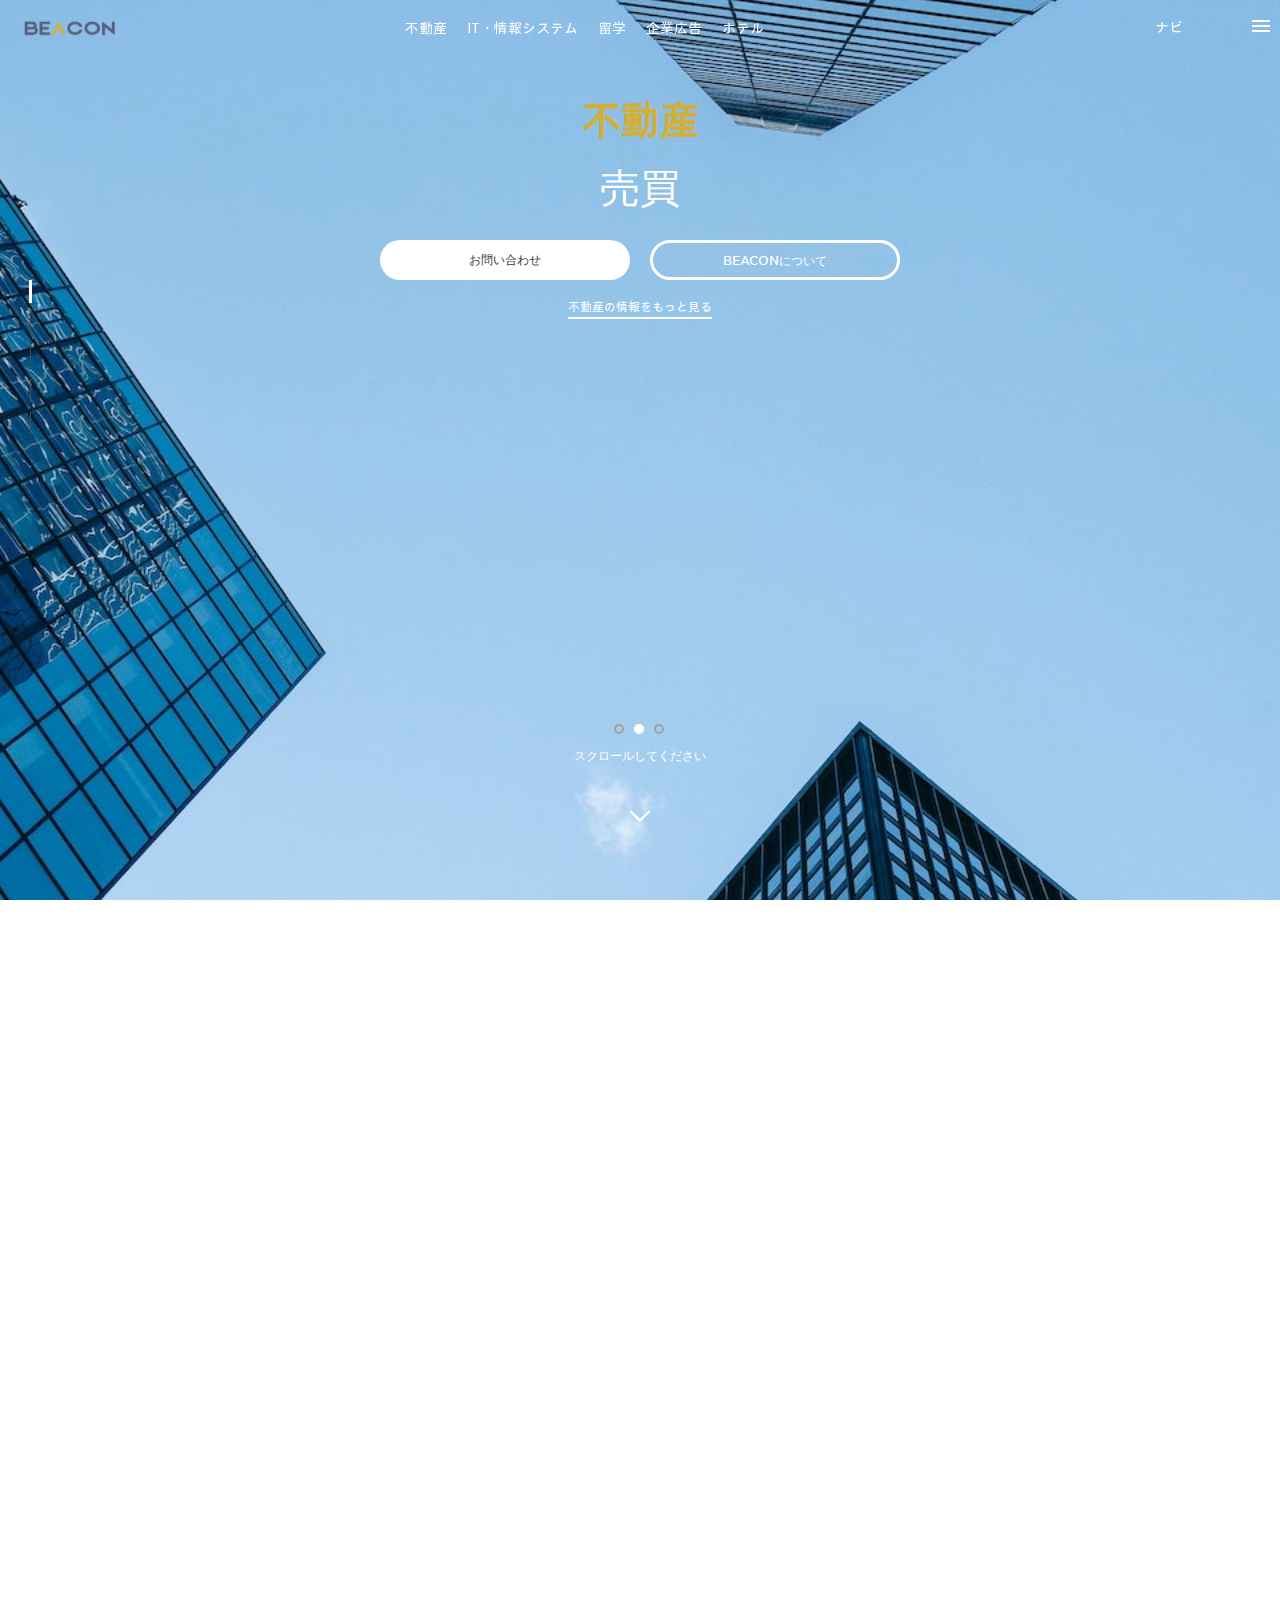
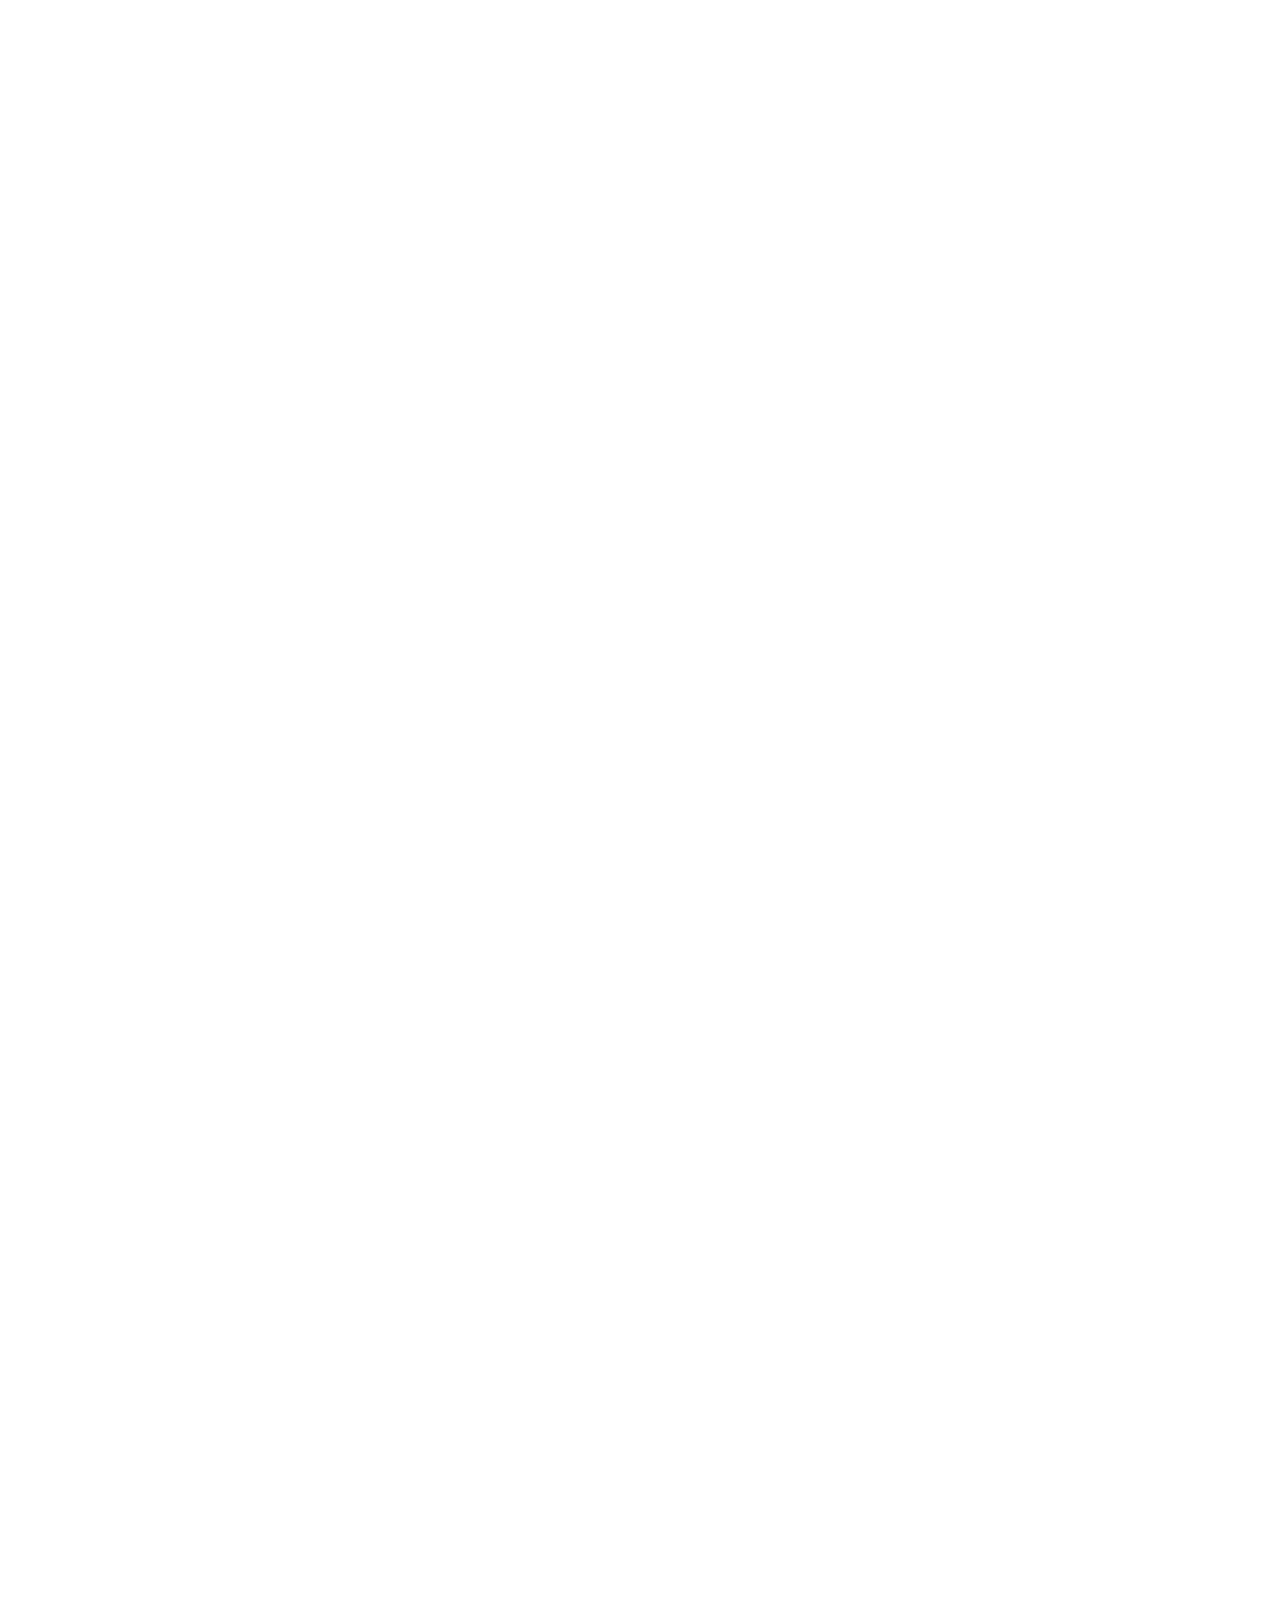
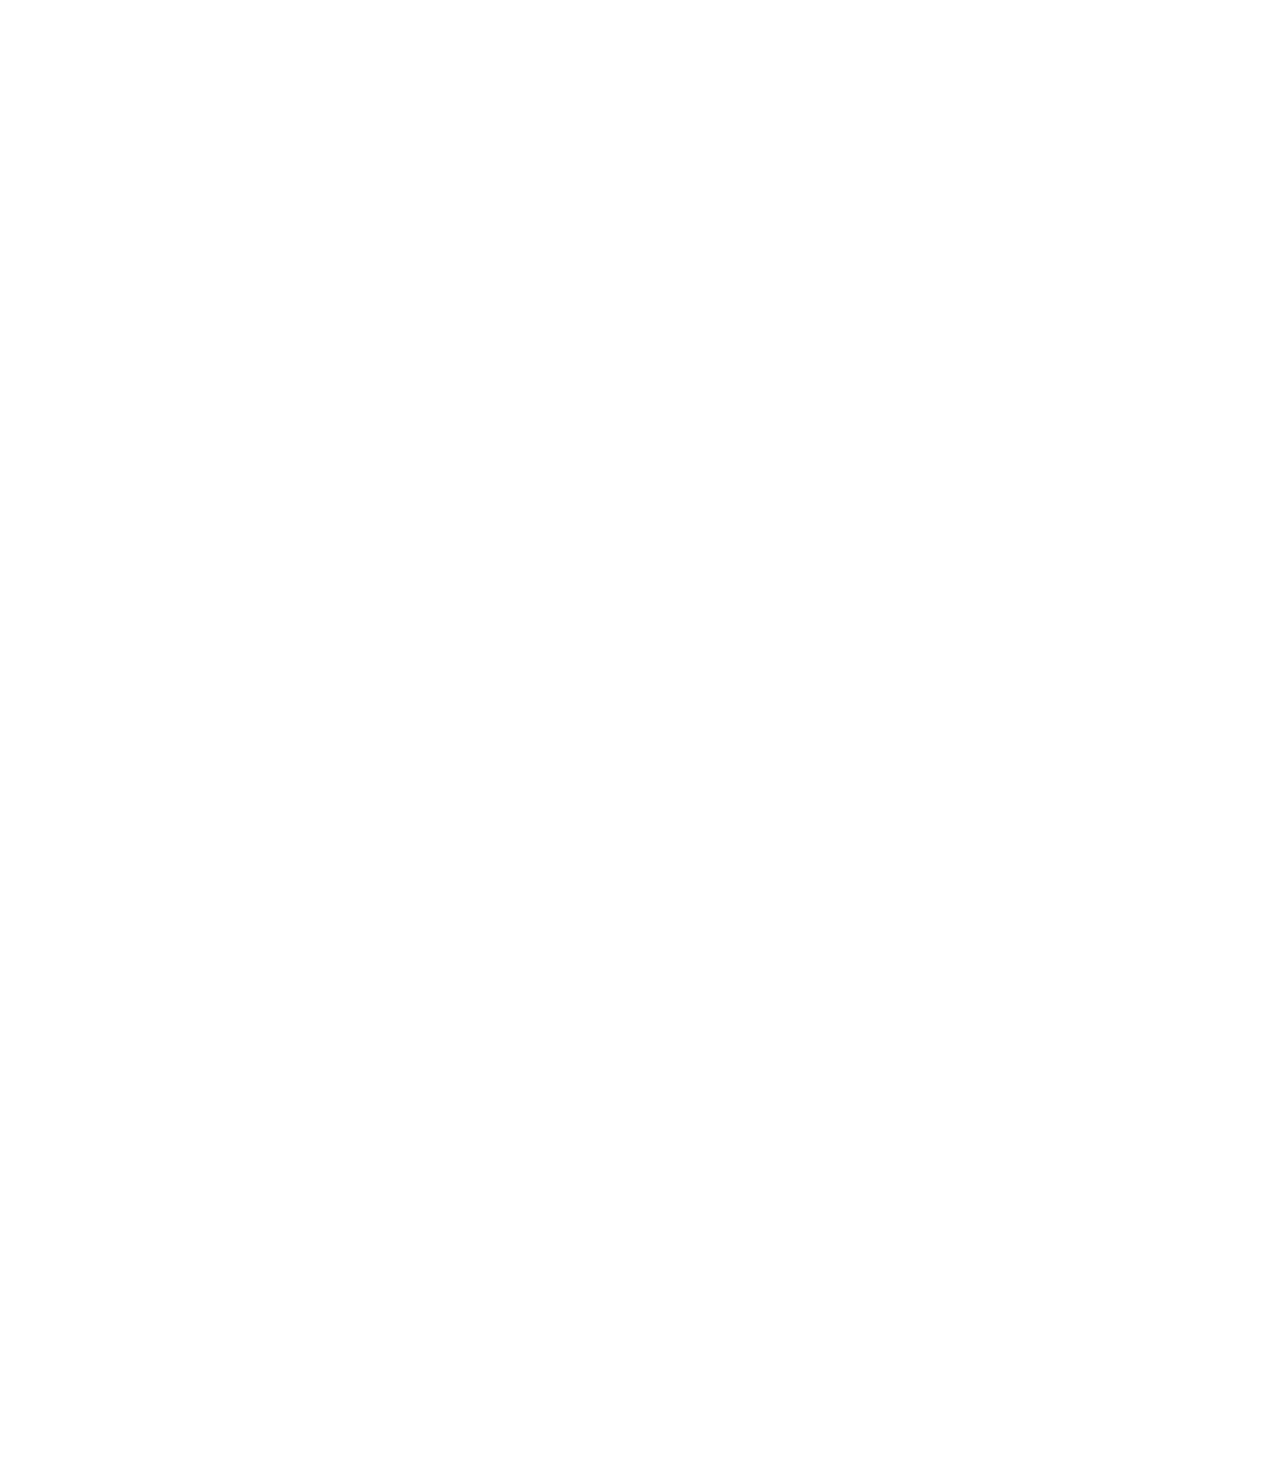
==== index.html @ c761a14b "1" ====
<!DOCTYPE html>
<html lang="en">

<head>
    <meta charset="UTF-8">
    <meta name="viewport"
        content="width=device-width, initial-scale=1.0, maximum-scale=1.0, minimum-scale=1.0, user-scalable=no">
    <title>BEACON株式会社</title>
    <link rel="stylesheet" href="./css/base.css">
    <link rel="stylesheet" href="./src/css/fullpage.min.css">
    <link rel="stylesheet" href="./css/common.css">
    <link rel="stylesheet" href="./css/index.css">
    <link rel="stylesheet" href="./css/transform.css">
    <link rel="stylesheet" href="./css/adjust.css">
    <link rel="icon" href="favicon.ico" />
    <script src="./src/js/jquery-3.6.0.min.js"></script>
    <script src="./src/js/easings.min.js"></script>
    <script src="./src/js/scrolloverflow.min.js"></script>
    <script src="./src/js/fullpage.min.js"></script>
    <script src="./js/index.js"></script>
</head>

<body onload='startup();'>
    <!-- ナビ栏 -->
    <div class="header">
        <div class="headertop">
            <!-- logo -->
            <div class="logo">
                <img src="./images/img/BEACON-3.png">
            </div>

            <!-- ナビ -->
            <div class="headstock">
                <ul>
                    <li><a href="#res">不動産</a></li>
                    <li><a href="#it">IT・情報システム</a></li>
                    <li><a href="#study">留学</a></li>
                    <li><a href="#ad">企業広告</a></li>
                    <li><a href="#hotel">ホテル</a></li>
                </ul>
            </div>
        </div>
        <!-- 右边菜单栏 -->
        <div class="store">
            <div>
                <!-- <a href="#">ナビ</a> -->
                <a href="#">ナビ</a>
            </div>
            <div class="line">
                <div class="top-line"></div>
                <div class="mid-line"></div>
                <div class="und-line"></div>
            </div>
        </div>
        <div class="Return-top"><img src="./images/arrow.svg"></div>
    </div>
    <!-- 分屏 -->
    <div id="fullpage">
        <!-- 第一个屏幕 -->
        <div class="section section-one">
            <div class="res_title">
                <h1>不動産</h1>
            </div>
            <div class="BEACON-one BEACON">
                <h1>
                    <ul>
                        <li class="disappear">賃貸</li>
                        <li>売買</li>
                        <li class="disappear">管理</li>
                    </ul>
                </h1>
                <div>
                    <a href="./html/addr.html">お問い合わせ</a>
                    <a href="./html/us.html">BEACONについて</a>
                </div>
                <a class="resmoreInfo" href="./html/res.html">不動産の情報をもっと見る</a>
            </div>
            <ul class="crosswise">
                <li class="lirun"></li>
            </ul>
            <ul class="right-border">
                <!-- <li><a href="#"></a></li> -->
                <li><a href="#res">不動産</a></li>
                <li><a href="#it">IT・情報システム</a></li>
                <li><a href="#study">留学</a></li>
                <li><a href="#ad">企業広告</a></li>
                <li><a href="#hotel">ホテル</a></li>
            </ul>
            <div class="overspread"></div>
            <ul class="page-break">
                <li><span></span></li>
                <li><span class="present"></span></li>
                <li><span></span></li>
            </ul>
            <div class="tuihuo">
                スクロールしてください
            </div>
        </div>

        <!-- 第二个屏幕 -->
        <div class="section section-two">
            <div class="BEACON-two BEACON">
                <h1>IT・情報システム</h1>
                <div>
                    <a href="./html/it.html#app">アプリ開発</a>
                    <a href="./html/it.html#mini">ミニアプリ 開発</a>
                    <a href="./html/it.html#web">Web開発</a>
                </div>
            </div>
            <!-- <video data-autoplay muted>
                <source data-src="./images/experience-hero-desktop.mp4" type="video/mp4">
            </video> -->
        </div>
        <!-- 第三个屏幕 -->
        <div class="section section-three">
            <div class="BEACON-three BEACON">
                <h1>留学</h1>
                <h4>進学 就職</h4>
                <div>
                    <a href="./html/study.html">もっとみる</a>
                </div>
            </div>
        </div>
        <!-- 第四个屏幕 -->
        <div class="section section-four">
            <div class="BEACON-four BEACON">
                <h1>企業広告</h1>
                <div>
                    <a href="./html/ad.html">お問い合わせ</a>
                </div>
            </div>
            <!-- <video data-autoplay muted>
                <source data-src="./images/accessories-hero-desktop.mp4" type="video/mp4">
            </video> -->
        </div>
        <!-- 第五个屏幕 -->
        <div class="section section-fifth">
            <div class="BEACON-fifth BEACON">
                <h1>ホテル</h1>
                <div>
                    <a href="./html/hotel.html">お問い合わせ</a>
                </div>
            </div>
        </div>
        <div class="fp-auto-height section section-sixth">
            <!-- <div class="brief">
                <ul class="link">
                    <li>BEACON株式会社 © 2021</li>
                    <li>鲁ICP备2021018030号-1</li>
                    <li><a href="./html/addr.html">BEACONについて</a></li>
                    <li><a href="./html/join.html">採用情報</a></li>
                </ul>
            </div> -->
            <div class="permit">

                <p class="permit-one">
                    <h class="h-left permit-title">BEACON株式会社&nbsp;&nbsp;&nbsp;&nbsp;&nbsp;&nbsp;&nbsp;&nbsp;&nbsp;</h> 
                    <h class="h-right right-addr"><a href="./html/addr.html">BEACONについて</a></h>
                    <h class="h-right right-join"> <a href="./html/join.html">採用情報</a></h>
                    <h class="h-right right-record">© 2021 鲁ICP备2021018030号-1</a></h>
                </p>

                <p>
                    <h class="h-left permit-title">宅地建物取引業者免許証</h> 
                    <h class="h-right">東京都知事（１）第１０４１７２号</h>
                </p>

                <p>
                    <h class="h-left permit-title">住宅宿泊管理業者&nbsp;&nbsp;&nbsp;&nbsp;&nbsp;&nbsp;&nbsp;&nbsp;&nbsp;</h> 
                    <h class="h-right">国土交通大臣（０１）第F０２４４０号</h>
                </p>

                <p>
                    <h class="h-left permit-title">古物商許可証&nbsp;&nbsp;&nbsp;&nbsp;&nbsp;&nbsp;&nbsp;&nbsp;&nbsp;&nbsp;&nbsp;&nbsp;&nbsp;&nbsp;&nbsp;</h> 
                    <h class="h-right">第３０１０３２１２１４２８号</h>
                </p>
            </div>
        </div>
    </div>
    <!-- 左侧菜单栏 -->
    <ul id="myMenu">
        <li data-menuanchor="res" class="active"><a href="#res">
                <span>不動産</span>
            </a></li>
        <li data-menuanchor="it"><a href="#it">
                <span>IT・情報システム</span>
            </a></li>
        <li data-menuanchor="study"><a href="#study">
                <span>留学</span>
            </a></li>
        <li data-menuanchor="ad"><a href="#ad">
                <span>企業広告</span>
            </a></li>
        <li data-menuanchor="hotel"><a href="#hotel">
                <span>ホテル</span>
            </a></li>
    </ul>
    <script src="./js/listener.js"></script>
</body>

</html>
---- css/base.css ----
article,aside,details,figcaption,figure,footer,header,hgroup,main,nav,section,summary{display:block}audio,canvas,video{display:inline-block;*display:inline;*zoom:1}audio:not([controls]){display:none;height:0}[hidden]{display:none}html{font-size:100%;-ms-text-size-adjust:100%;-webkit-text-size-adjust:100%}html,button,input,select,textarea{font-family:sans-serif}body{margin:0}a:focus{outline:thin dotted}a:active,a:hover{outline:0}h1{font-size:2em;margin:.67em 0}h2{font-size:1.5em;margin:.83em 0}h3{font-size:1.17em;margin:1em 0}h4{font-size:1em;margin:1.33em 0}h5{font-size:.83em;margin:1.67em 0}h6{font-size:.67em;margin:2.33em 0}abbr[title]{border-bottom:1px dotted}b,strong{font-weight:700}blockquote{margin:1em 40px}dfn{font-style:italic}hr{-moz-box-sizing:content-box;box-sizing:content-box;height:0}mark{background:#ff0;color:#000}p,pre{margin:1em 0}code,kbd,pre,samp{font-family:monospace,serif;_font-family:'courier new',monospace;font-size:1em}pre{white-space:pre;white-space:pre-wrap;word-wrap:break-word}q{quotes:none}q:before,q:after{content:'';content:none}small{font-size:80%}sub,sup{font-size:75%;line-height:0;position:relative;vertical-align:baseline}sup{top:-.5em}sub{bottom:-.25em}dl,menu,ol,ul{margin:1em 0}dd{margin:0 0 0 40px}menu,ol,ul{padding:0 0 0 40px}nav ul,nav ol{list-style:none;list-style-image:none}img{border:0;-ms-interpolation-mode:bicubic}svg:not(:root){overflow:hidden}figure{margin:0}form{margin:0}fieldset{border:1px solid silver;margin:0 2px;padding:.35em .625em .75em}legend{border:0;padding:0;white-space:normal;*margin-left:-7px}button,input,select,textarea{font-size:100%;margin:0;vertical-align:baseline;*vertical-align:middle}button,input{line-height:normal}button,select{text-transform:none}button,html input[type=button],input[type=reset],input[type=submit]{-webkit-appearance:button;cursor:pointer;*overflow:visible}button[disabled],html input[disabled]{cursor:default}input[type=checkbox],input[type=radio]{box-sizing:border-box;padding:0;*height:13px;*width:13px}input[type=search]{-webkit-appearance:textfield;-moz-box-sizing:content-box;-webkit-box-sizing:content-box;box-sizing:content-box}input[type=search]::-webkit-search-cancel-button,input[type=search]::-webkit-search-decoration{-webkit-appearance:none}button::-moz-focus-inner,input::-moz-focus-inner{border:0;padding:0}textarea{overflow:auto;vertical-align:top}table{border-collapse:collapse;border-spacing:0}html{overflow:hidden}a{text-decoration:none}img{display:block}ul,li{list-style:none;margin:0;padding:0}
---- css/common.css ----
/* 引入字体文件 */
@font-face {
    font-family: tesila;
    src: url(../Fonts/下载.woff);
}
@font-face {
    font-family: tesila1;
    src: url(../Fonts/tesila1.woff);
}
@font-face {
    font-family: tesila2;
    src: url(../Fonts/tesila2.woff);
}
@font-face {
    font-family: tesila3;
    src: url(../Fonts/tesila3.woff);
}
@font-face {
    font-family: 'iconfont';
    src: url('../font_bw68jr5sugh/iconfont.eot');
    src: url('../font_bw68jr5sugh/iconfont.eot?#iefix') format('embedded-opentype'),
        url('../font_bw68jr5sugh/iconfont.woff2') format('woff2'),
        url('../font_bw68jr5sugh/iconfont.woff') format('woff'),
        url('../font_bw68jr5sugh/iconfont.ttf') format('truetype'),
        url('../font_bw68jr5sugh/iconfont.svg#iconfont') format('svg');
}

@font-face {
    font-family: 'webfont';
    font-display: swap;
    src: url('../Fonts/webfont/webfont.eot'); /* IE9 */
    src: url('../Fonts/webfont/webfont.eot?#iefix') format('embedded-opentype'), /* IE6-IE8 */
    url('../Fonts/webfont/webfont.woff2') format('woff2'),
    url('../Fonts/webfont/webfont.woff') format('woff'), /* chrome、firefox */
    url('../Fonts/webfont/webfont.ttf') format('truetype'), /* chrome、firefox、opera、Safari, Android, iOS 4.2+*/
    url('../Fonts/webfont/webfont.svg#webfont') format('svg'); /* iOS 4.1- */
}

.web-font {
    font-family: "webfont" !important;
    -webkit-font-smoothing: antialiased;
    -moz-osx-font-smoothing: grayscale;
}

.icon {
    width: 1em; height: 1em;
    vertical-align: -0.15em;
    fill: currentColor;
    overflow: hidden;
 }
 
/*头部*/
.header {
    display: flex;
    /* min-width: 1000px; */
    width: 100%;
    position: absolute;
    top: 0;
    left: 0;
    z-index: 996;
}
.headertop {
    width: 80%;
    display: flex;
    justify-content: flex-start;
    flex-direction: column;
}
.logo {
    position: absolute;
    float: left;
    padding-top: 16px;
    width: 100px;
    height: 52px;
    box-sizing: border-box;
    display:flex;
}
.logo img {
    width: 100%;
    height: 24px;
}
.logo a {
    position: absolute;
    width: 100%;
    height: 24px;
}

/* ナビ 返回 */
.backhome {
    display: flex;
    opacity: 1;
    float: right;
    position: absolute;
    top: 4px;
    right: 0;
    width: 220px;
    height: 52px;
    text-align:center;
    align-items: center;
    justify-content: center;
}
.backhome>div {
    float: left;
    font-size: 14px;
}
.backright {
    display:none;
    position: absolute;
    top: 50%;
    transform: translateY(-50%);
    right: 20%;
    z-index: 999;
    margin-left: 10px;
}
.backhome a {
    color: #fff;
    margin: 0 5px;
    display: flex;
    flex-direction: row;
    justify-content: flex-end;
}
.backhome img {
    width: 100%;
    height: 100%;
}

/*最底部，备案等文字*/
.fp-auto-height a {
    color: #393C41;
}

.fp-auto-height div {
    position: relative;
    width: 100%;
    height: 70px;
}

.fp-auto-height .brief{
    height: 50px;
}

.fp-auto-height .permit{
    top: 10px;
    height: 150px;
    font-size: 12px;
    color: #393C41;
    text-align: left;
    /* display: flex;
    flex-direction: column; */
    align-items: flex-start;
    left: 25%;
    width: 75%;
}

.permit-title{
    color: #222222;
    font-size: 15px;
    height: 25px;
    width: 100%;
}

.fp-auto-height .permit p{
    height:18px; 
    width: 100%;
    /* display: flex;
    flex-direction: row; */
}

.h-left{
    margin-left: 0px;
}

.h-right{
    margin-left: 50px;
}

.fp-auto-height .link {
    position: absolute;
    left: 50%;
    top: 50%;
    /* transform: translate(-50%, -50%); */
}
.fp-auto-height .link li {
    float: left;
    font-size: 12px;
    color: #393C41;
    padding: 0 10px;
}

.fp-auto-height .link li a {
    color: #393C41;
}

.fp-controlArrow.fp-prev {
    border-width: 23px 23px 19px 0;
}

.fp-controlArrow.fp-next {
    border-width: 23px 0 23px 19px;
}
---- css/index.css ----
/* 禁止复制，a标签就不会选中出现蓝色背景 */
html {
    -webkit-user-select: none;
    -moz-user-select: none;
    font-family: "webfont" !important;
    -webkit-font-smoothing: antialiased;
    -moz-osx-font-smoothing: grayscale;
}

a {
    outline: none;
}

/* 左侧进度条 */
#myMenu {
    position: absolute;
    top: 30%;
    left: 30px;
    z-index: 999;
}

#myMenu li a {
    display: block;
    width: 1px;
    height: 23px;
    background-color: #474A4F;
    line-height: 23px;
    margin: 10px 0;
}

#myMenu .active a {
    width: 3px;
    background-color: #fff;
    transform: translateX(-1px);
}

#myMenu .active a span {
    animation: rise 3s ease-in-out;
}

#myMenu li a span {
    display: block;
    opacity: 0;
    position: absolute;
    left: 10px;
    width: 110px;
    font-size: 12px;
    color: #fff;
    font-family: tesila1;
}

a {
    outline: none;
}

/* 视频宽高 */
video {
    width: 100%;
    height: 100%;
    object-fit: cover;
}

.headstock {
    display: flex;
    flex: 1;
    opacity: 1;
    overflow: hidden;
    height: 52px;
    transform: translateY(0);
    transition: .5s ease-in-out;
    justify-content: center;
}

.headstock ul {
    display: flex;
    width: 610px;
    height: 52px;
    justify-content: center;
    align-items: center;
}

.headstock li {
    margin: 0 10px;
    text-align: center;
}

.headstock li a {
    font-size: 14px;
    color: #ffffff;
}

.store {
    display: flex;
    opacity: 1;
    transform: translateY(0);
    float: right;
    position: relative;
    width: 170px;
    height: 52px;
    text-align: center;
    align-items: center;
    transition: .5s ease-in-out;
}

.store>div {
    float: left;
    font-size: 14px;
}

.store a {
    color: #fff;
    margin: 0 5px;
}

.headstock-appear {
    opacity: 0;
    transform: translateY(-65%);
}

.Return-top {
    opacity: 0;
    position: absolute;
    top: 22%;
    right: 0;
    width: 20px;
    height: 24px;
    transform: rotate(180deg);
    filter: invert(100%);
    transition: .5s;
}

.Return-top img {
    width: 100%;
    height: 100%;
}

.Return-top-appear {
    opacity: 1;
    right: 4%;
}

/* 单元格 */
.line {
    position: absolute;
    top: 50%;
    transform: translateY(-50%);
    right: 20%;
    z-index: 999;
    margin-left: 10px;
}

.line div {
    width: 18px;
    height: 2px;
    background-color: #fff;
}

.line .mid-line {
    margin: 3px 0;
}

.line.active div {
    transition: 0.3s ease-in-out 0.2s;
}

/* 第一条线旋转45度 */
.line.active .top-line {
    background-color: #393C41;
    transform: rotate(45deg) translate(2px, 5px);
}

/* 第三条线旋转-45度 */
.line.active .und-line {
    background-color: #393C41;
    transform: rotate(-45deg) translate(2px, -5px);
}

/* 中间线向右移动并变为透明 */
.line.active .mid-line {
    opacity: 0;
    transform: translateX(10px);
    transition: 0.3s ease-in-out;
}

/* 点击返回 */
/* 第一条线旋转45度 */
.line.back .top-line {
    background-color: #fff;
    transform: rotate(0) translate(0, 0);
}

/* 第三条线旋转-45度 */
.line.back .und-line {
    background-color: #fff;
    transform: rotate(0) translate(0, 0);
}

/* 中间线向右移动并变为透明 */
.line.back .mid-line {
    opacity: 1;
    transform: translateX(0);
    transition: 0.3s ease-in-out;
}

/* 第一屏 */
.section-one .crosswise {
    width: 100%;
    height: 100%;
    overflow: hidden;
}

/* 第一屏为横向滑动，li设置为当前屏幕长度的2倍，ul将超出的部分隐藏 */
.lirun {
    position: absolute;
    top: 18%;
    left: 0;
    width: 100%;
    height: 50%;
    background: url(../images/img/main1.jpg) no-repeat center center;
    background-size: cover;
}

.fate {
    width: 200%;
    height: 150%;
    top: -35%;
    left: -50%;
    transition: 1s ease-in-out;
}

.fate1 {
    width: 200%;
    height: 150%;
    top: -35%;
    left: -50%;
}

/* 右侧ナビ栏 */
.right-border {
    position: absolute;
    z-index: 998;
    top: 0;
    right: 0;
    width: 23%;
    height: 100%;
    padding: 50px 20px 20px;
    background-color: #fff;
    box-sizing: border-box;
    transform: translateX(100%);
}

.right-border li {
    padding: 18px 10px;
    border-bottom: 1px solid #D0D1D2;
    transform: translateX(200px);
    opacity: 0;
}

.right-border li a {
    font-size: 14px;
    font-family: tesila1;
    color: #000;
}

.right-border.open {
    transform: translateX(0);
    transition: 0.3s ease-in-out 0.3s;
}

.right-border.close {
    transform: translateX(100%);
    transition: 0.3s ease-in-out 0.3s;
}

/* 遮盖层 */
.overspread {
    position: absolute;
    top: 0;
    left: 0;
    width: 100%;
    height: 100%;
    background: rgba(0, 0, 0, .6);
    opacity: 0;
    z-index: 0;
    transition: 0.8s ease-in-out;
}

/* 分页符 */
.page-break {
    position: absolute;
    width: 54px;
    height: 15px;
    left: 50%;
    bottom: 18%;
    list-style: none;
    transform: translateX(-50%);
    z-index: 996;
}

.page-break li {
    float: left;
    position: absolute;
    top: 0;
    left: 0;
    width: 10px;
    height: 10px;
    border-radius: 4px;
    background-color: transparent;
    border: 1px solid transparent;
    /* 如果有别的盒子设置Z-index并覆盖在其上，那么cursor则没有效果 */
    cursor: pointer;
}

.page-break li span {
    position: absolute;
    top: 50%;
    left: 50%;
    transform: translate(-50%, -50%);
    display: block;
    width: 6px;
    height: 6px;
    border-radius: 50%;
    background-color: transparent;
    border: 2px solid #A0A1A4;
}

.page-break li span.present {
    background-color: #fff;
    border: 2px solid #fff;
}

.page-break li .status {
    background-color: #fff;
    border: 2px solid #000;
}

.page-break li:nth-child(2) {
    left: 20px;
}

.page-break li:nth-child(3) {
    left: 40px;
}

.tuihuo {
    position: absolute;
    left: 50%;
    transform: translateX(-50%);
    bottom: 15%;
    z-index: 996;
    font-size: 12px;
    font-family: tesila2;
    color: #fff;
}

.appear {
    opacity: 1;
    transition: .5s ease-in;
}

.disappear {
    opacity: 0;
}

.BEACON {
    position: absolute;
    opacity: 0;
    text-align: center;
    left: 50%;
    transform: translate(-50%, -50%);
    top: 50%;
    z-index: 2;
    width: 50%;
    height: 50%;
}

.BEACON-one {
    height: 30%;
    top: 37%;
}

.fo {
    opacity: 1;
    transform: translate(-50%, -70%);
    transition: 1.5s ease-in-out;
}

.BEACON h1 {
    font-family: tesila2;
    font-weight: 400;
    font-size: 40px;
    color: #fff;
    margin: 20px 0;
}

.BEACON div a {
    position: relative;
    display: inline-block;
    width: 250px;
    height: 40px;
    font-size: 12px;
    font-family: tesila3;
    border-radius: 20px;
    line-height: 40px;
    box-sizing: border-box;
    margin: 8px;
    outline: none;
    overflow: hidden;
}

.BEACON div a:nth-child(1) {
    color: #393C41;
    background-color: #fff;
}

.BEACON div a:nth-child(n + 2) {
    line-height: 36px;
    border: 3px solid #fff;
    color: #fff;
    transition: .5s ease-in-out;
    background-color: transparent;
}

.BEACON div a:nth-child(n + 2):hover {
    color: #000;
    background-color: #fff;
}

.BEACON-one>a {
    display: inline-block;
    padding-bottom: 3px;
    font-size: 12px;
    color: #fff;
    border-bottom: 2px solid #fff;
}

.BEACON-one>a:hover {
    border-bottom: 3px solid #fff;
}

.BEACON-one h1 {
    position: relative;
    width: 180px;
    height: 48px;
    line-height: 48px;
    margin: 20px auto;
    overflow: hidden;
}

.BEACON-one h1 ul {
    position: absolute;
    top: 0;
    left: -180px;
    width: 300%;
    height: 48px;
}

.BEACON-one h1 ul li {
    float: left;
    width: 180px;
    height: 48px;
}

/* 第二屏 */
.section-two {
    width: 100%;
    height: 100%;
    background: url(../images/img/it.jpg) no-repeat center center;
    background-size: cover;
}

.BEACON-two {
    width: 70%;
}

.BEACON-two h1,
.BEACON-four h1,
.BEACON-fifth h1 {
    margin: 0 0 10px;
}

/* 第三屏 */
.section-three {
    width: 100%;
    height: 100%;
    background: url(../images/img/studying.jpg) no-repeat center center;
    background-size: cover;
}

.BEACON-three h1 {
    margin: 0;
}

.BEACON-three h4 {
    margin: 0 0 10px;
    color: #fff;
    font-size: 17px;
    font-family: tesila2;
    font-weight: 400;
}

/* 第四屏 */
.section-four {
    background: url(../images/img/ad.jpg) no-repeat center center;
    background-size: cover;
}

/* 第五屏 */
.section-fifth {
    background: url(../images/img/hotel.jpg) no-repeat center top;
    background-size: cover;
}

.res_title{
    position: absolute;
    top: 7%;
    width: 100%;
    height: 48px;
    z-index: 2;
    text-align: center;
    color: #D3AF37;
    font-size: 20px;
}
---- css/transform.css ----
/* 伪元素箭头 */
.z {
    position: absolute;
    width: 20px;
    height: 24px;
    left: 50%;
    transform: translateX(-50%);
    bottom: 8%;
    filter: invert(100%);
    animation: fly 2s infinite ;
}

@keyframes fly {
    0%, 20%, 50%, 80%,
    100% {
        bottom: 8%
    }
    40% {
        bottom: 7.2%;
    }
    60% {
        bottom: 7.5%;
    }
    /* 25% {
    bottom: 6.5%;
    }
	50% {
	bottom: 7.5%;
    }
    75% {
    bottom: 7%;
    }
    100% {
    bottom: 8%;
    } */
 }
 @keyframes rise {
     25% {
         opacity: 0;
     }
     50% {
         opacity: 1;
     }
     75% {
         opacity: 1;
     }
     100% {
         opacity: 0;
     }
 }
 /* 波纹 */
 .damaskeen {
     position: absolute;
     background: #393C41;
     transform: translate(-50%, -50%);
     pointer-events: none;
     border-radius: 50%;
     animation: ripple 1s linear infinite;
 }
 @keyframes ripple {
     0% {
         width: 0;
         height: 0;
         opacity: 0.5;
     }
     100% {
         width: 600px;
         height: 600px;
         opacity: 0;
     }
 }
 @keyframes sidleIn {
     from {
         opacity: 0;
         transform: translateX(200px);
     }
     to {
         opacity: 1;
         transform: translateX(0);
     }
 }
 @keyframes sidleOut {
    from {
        opacity: 1;
        transform: translateX(0);
    }
    to {
        opacity: 0;
        transform: translateX(200px);
    }
}
---- css/adjust.css ----
/* 手机 */

@media only screen and (max-width: 600px) {

    html,
    body,
    .section:nth-child(-n+5) {
        width: 100%;
    }

    .header {
        display: flex;
        width: 100%;
        padding: 0 0px;
        height: 52px;
    }

    .headertop {
        flex-direction: column;
    }

    /* 左侧进度条 */
    #myMenu {
        position: absolute;
        left: 15px;
    }

    #myMenu li a span {
        left: 10px;
        width: 60px;
        font-size: 11px;
    }

    .logo {
        padding-left: 10px;
    }

    .headstock {
        display: none;
    }

    .store {
        width: 90px;
    }

    /* 右侧ナビ栏 */
    .right-border {
        width: 53%;
    }

    .BEACON-one h1 ul li {
        font-size: 25px;
    }

    .BEACON div a {
        width: 100%;
        height: 40px;
        font-size: 12px;
        margin-right: 0px;
        margin-left: 0px;
    }

    .BEACON-two h1 {
        font-size: 25px;
    }

    .BEACON-three h1 {
        font-size: 25px;
    }

    .BEACON-four h1 {
        font-size: 25px;
    }

    .BEACON-fifth h1 {
        font-size: 25px;
    }

    .fp-auto-height .link {
        left: 5%;
        top: 25%;
        transform: translate(-5%, -5%);
    }

    .Return-top {
        top: 8%;
    }

    .backhome {
        width: 160px;
        right: 0px;
        top:2px;
        justify-content:flex-end;
    }

    .wavepoint img {
        width: 70%;
        height: 70%;
    }

    .wavepoint-flow {
        width: 132px;
        height: 55px;
    }

    .wavepoint-flow img {
        width: 100%;
        height: 100%;
    }

    .mapshape {
        left: 0%;
        top: 15%;
        width: 100%;
        height: 80%;
        /* transform: rotate(-30deg) translate(20px, 80px); */
    }

    .mapshape img {
        width: 116%;
        height: auto;
        transform: rotate(-30deg) translate(-60px, 40px);
    }

    .mapshape-text {
        font-size: 16px;
        transform: rotate(-30deg) translate(-60px, 40px);
    }

    .subjectshape {
        height: 70px;
        width: 100%;
        top: 5%;
    }

    .subjectshape h1 {
        font-size: 21px;
    }

    .maptext {
        top: 10%;
        left: 0%;
        width: 100%;
        height: 70%;
    }

    /* 四国 */
    .maptext .map1 {
        left: 36%;
        top: 78%;
    }

    /* 关西 */
    .maptext .map2 {
        left: 53%;
        top: 70%;
    }

    /* 关东 */
    .maptext .map3 {
        left: 77%;
        top: 59%;
    }

    /* 东北 */
    .maptext .map4 {
        left: 79%;
        top: 31%;
    }

    /* 北海道 */
    .maptext .map5 {
        left: 45%;
        top: 1%;
    }

    /* 中国 */
    .maptext .map6 {
        left: 13%;
        top: 47%;
    }

    /* 中部 */
    .maptext .map7 {
        left: 41%;
        top: 34%;
    }

    /* 九州 */
    .maptext .map8 {
        left: 9%;
        top: 83%;
    }

    .mapshape-text a {
        font-size: 10px;
        font-weight: 300;
        width: 86px;
        height: 23px;
    }

    /* 不动产页面 */
    .property-title {
        height: 40px;
    }

    .property-title h1 {
        font-size: 19px;
    }

    .property-subject {
        margin-left: 3%;
        margin-right: 6%;
        margin-top: 10px;
        width: 84%;
        text-align: left;
    }

    .property-subject h1 {
        font-size: 12px;
        line-height: 21px;
    }

    .property-content {
        margin-left: 8%;
        margin-right: 8%;
        margin-bottom: 40px;
        width: 84%;
        /* overflow-y: scroll;
        overflow-x: hidden; */
    }

    .propertylist {
        margin-left: 0;
        margin-right: 0;
        margin-top: 4%;
        height: 140px;
        width: 100%;
        border-radius: 6px;
        display: flex;
        flex-direction: column;
        justify-content: center;
        align-items: flex-start;
    }

    .propertyDetail {
        text-align: start;
        line-height: 20px;
        width: 100%;
    }

    .propertylistIcon {
        display: flex;
        flex-direction: row;
        align-items: flex-start;
        width: 100%;
    }

    .blocktitle {
        width: 100%;
        height: 100%;
        display: flex;
        align-items: center;
        justify-content: start;
    }

    .listIcon {
        margin-top: 0;
        margin-bottom: 0;
        margin-left: 6%;
        margin-right: 2px;
        display: flex;
        align-items: center;
        justify-content: center;
    }

    .PROPERTY-one .propertylist {
        margin-left: 0;
        margin-right: 0;
        margin-top: 4%;
        height: 90px;
        width: 100%;
        border-radius: 6px;
        display: flex;
        flex-direction: row;
        justify-content: center;
        align-items: center;
    }

    .PROPERTY-one .propertylistIcon {
        width: auto;
        margin-left: 2%;
        margin-right: 2%;
    }

    .PROPERTY-one .listContent {
        font-weight: 400;
        font-size: 15px;
    }

    .PROPERTY-one .iconfont {
        color: #4e4e4b;
        font-size: 45px !important;
    }

    .PROPERTY-two .propertylist {
        margin-left: 0;
        margin-right: 0;
        margin-top: 4%;
        height: 90px;
        width: 100%;
        border-radius: 6px;
        display: flex;
        flex-direction: row;
        justify-content: center;
        align-items: center;
    }

    .PROPERTY-two .propertylistIcon {
        width: auto;
        margin-left: 2%;
        margin-right: 2%;
    }

    .PROPERTY-two .listContent {
        font-weight: 400;
        font-size: 15px;
    }

    .PROPERTY-two .iconfont {
        color: #4e4e4b;
        font-size: 45px !important;
    }


    /* icon通用配置 */
    .iconfont {
        font-size: 38px !important;
    }

    .listTitle {
        font-size: 15px;
        margin-top: 0;
        margin-bottom: 0;
        text-align: left;
        line-height: 23px;
    }

    .listContent {
        padding-top: 7px;
        font-size: 11px;
    }

    /* 进学 */
    .STUDY-background {
        width: 150px;
        height: 150px;
    }

    .study-content {
        margin-left: 6%;
        margin-right: 6%;
        margin-bottom: 40px;
        width: 89%;
        /* overflow-y: scroll;
        overflow-x: hidden; */
    }

    .study-title h1 {
        font-size: 21px;
    }

    .studylist {
        margin-left: 2%;
        margin-right: 2%;
        margin-top: 1%;
        margin-bottom: 6%;
        height: 240px;
        width: 94%;
        padding-left: 2px;
        border-radius: 6px;
        display: flex;
        flex-direction: column;
        justify-content: center;
        align-items: flex-start;
        box-shadow: 3px 3px 8px #c1c1c1;
    }

    .studyDetail {
        text-align: start;
        line-height: 20px;
        width: 100%;
    }

    .studylistIcon {
        display: flex;
        flex-direction: row;
        align-items: flex-start;
        width: 100%;
    }

    /* 企業広告 */
    .adTitle {
        font-size: 38px;
    }

    #ad-one .slide-ad1 {
        background-position-x: left;
        background-position-y: center;
    }

    #ad-one h1 {
        top: 47%;
        left: 20px;
        text-align: left;
        color: #fff;
    }

    #ad-four h1 {
        top: 75%;
        left: 0px;
        color: #fff;
    }

    #ad-five h1 {
        top: 75%;
        left: 0px;
        color: #000;
    }

    #ad-six h1 {
        top: 75%;
        left: 0px;
        color: #000;
    }

    /* ホテル */
    #section-one h1 {
        top: 25%;
        left: 0px;
        /* transform: translateY(-25%);  */
        text-align: center;
        position: relative;
    }

    #section-two h1 {
        top: 66%;
        left: 16px;
        text-align: left;
        position: relative;
    }

    #section-three h1 {
        top: 66%;
        left: 0px;
        text-align: center;
        position: relative;
    }

    #section-four h1 {
        top: 43%;
        left: 0px;
        text-align: center;
        position: relative;
    }

    #section-one h2 {
        top: 24%;
        left: 0px;
        text-align: center;
    }

    #section-two h2 {
        top: 65%;
        left: 16px;
        text-align: left;
    }

    #section-three h2 {
        top: 65%;
        left: 0px;
        text-align: center;
    }

    #section-four h2 {
        top: 42%;
        left: 0px;
        text-align: center;
    }

    /* QA */
    .QA {
        padding-left: 18px;
        padding-right: 18px;
        padding-top: 20px;
        padding-bottom: 20px;
    }

    .QA-1 {
        padding-top: 64px;
    }

    .QA .question {
        font-size: 18px;
    }

    .QA .answer {
        font-size: 13px;
    }

    /*联系我们*/
    .sectionUs {
        height: 100%;
        background-position-x: center;
        background-position-y: center;
    }

    .address {
        right: 10%;
        left: 8%;
        top: 1%;
        bottom: 30px;
        width: 80%;
        height: auto;
    }

    .aboutUs {
        right: 10%;
        left: 8%;
        top: 30px;
        bottom: 30px;
        width: 80%;
        height: auto;
    }

    .aboutImg {
        background: url(../images/img/usbg.jpg) no-repeat center center;
        background-size: contain;
        background-position-x: center;
        background-position-y: bottom;
        position: absolute;
        right: 20%;
        left: 20%;
        width: 60%;
        height: 300px;
        bottom: 0;
    }

    .aboutUs h2 {
        font-size: 20px;
    }

    .job {
        left: 8%;
        top: 0;
        width: 80%;
        height: auto;
        padding-top: 0;
        padding-bottom: 20px;
    }

    .resRoot {
        font-size: 14px;
    }

    .resRootBlock {
        top: 20px;
        padding-left: 7%;
        padding-right: 5%;
        width: 88%;
        height: 100px;
    }

    #IT-one .slide-IT1 {
        background-size: cover;
        background-position-x: 70%;
        background-position-y: center;
    }

    #IT-three .slide-IT1 {
        background-position-x: 51%;
        background-position-y: center;
    }

    .fp-auto-height .brief{
        height: 70px;
    }

    .fp-auto-height .permit{
        left: 3%;
        width: 95%;
        height: 170px;
        font-size: 13px;
    }

    .fp-auto-height .permit .permit-one {
        height: 40px;
        width: 100%;
    }

    .permit-title{
        font-size: 14px;
    }
    .h-right{
        margin-left: 7px;
        font-size: 8px;
    }

}
@media only screen and (max-width: 320px) {
    .permit-title{
        font-size: 12px;
    }
    .h-right{
        margin-left: 7px;
        font-size: 8px;
    }

    .fp-auto-height .permit{
        height: 220px;
    }

    .fp-auto-height .permit p{
        height: 40px;
    }
}


/* 平板 */
@media only screen and (min-width:600px) and (max-width: 1024px) {

    html,
    body,
    .section:nth-child(-n+5) {
        width: 100%;
    }

    .header {
        width: 100%;
        padding: 0 20px;
        height: 52px;
    }

    .headertop {
        flex-direction: row;
    }

    .headstock {
        justify-content: flex-start;
    }

    .store {
        width: 100px;
    }

    /* 右侧ナビ栏 */
    .right-border {
        width: 33%;
    }

    .BEACON-one h1 ul li {
        font-size: 30px;
    }

    .BEACON-two h1 {
        font-size: 30px;
    }

    .BEACON-three h1 {
        font-size: 30px;
    }

    .BEACON-four h1 {
        font-size: 30px;
    }

    .BEACON-fifth h1 {
        font-size: 30px;
    }

    .fp-auto-height .link {
        left: 20%;
        top: 40%;
        transform: translate(-20%, -20%);
    }

    .Return-top {
        width: 25px;
        height: 30px;
    }

    .Return-top-appear {
        right: 8%;
    }

    .backhome {
        width: 210px;
    }

    .wavepoint img {
        width: 100%;
        height: 100%;
    }

    .wavepoint-flow {
        width: 190px;
        height: 80px;
    }

    .wavepoint-flow img {
        width: 100%;
        height: 100%;
    }

    .mapshape {
        left: 0%;
        top: 15%;
        width: 100%;
        height: 80%;
        /* transform: rotate(-20deg) translate(-20px, 55px); */
    }

    .mapshape img {
        width: 100%;
        height: auto;
        transform: rotate(-20deg) translate(-20px, 55px);
    }

    .mapshape-text {
        font-size: 19px;
        transform: rotate(-20deg) translate(-20px, 55px);
    }

    .subjectshape {
        height: 70px;
        width: 100%;
        top: 5%;
    }

    .subjectshape h1 {
        font-size: 30px;
    }

    .maptext {
        top: 10%;
        left: 0%;
        width: 100%;
        height: 80%;
    }

    /* 四国 */
    .maptext .map1 {
        left: 30%;
        top: 76%;
    }

    /* 关西 */
    .maptext .map2 {
        left: 47%;
        top: 66%;
    }

    /* 关东 */
    .maptext .map3 {
        left: 73%;
        top: 60%;
    }

    /* 东北 */
    .maptext .map4 {
        left: 73%;
        top: 34%;
    }

    /* 北海道 */
    .maptext .map5 {
        left: 44%;
        top: 2%;
    }

    /* 中国 */
    .maptext .map6 {
        left: 13%;
        top: 40%;
    }

    /* 中部 */
    .maptext .map7 {
        left: 36%;
        top: 32%;
    }

    /* 九州 */
    .maptext .map8 {
        left: 0%;
        top: 78%;
    }

    .mapshape-text a {
        font-size: 19px;
        font-weight: 300;
        width: 135px;
        height: 34px;
    }

    /* 不动产页面 */
    .property-title {
        height: 36px;
    }

    /* icon通用配置 */
    .iconfont {
        font-size: 33px !important;
    }

    /* 不动产页面 */
    .property-title {
        height: 40px;
    }

    .property-title h1 {
        font-size: 19px;
    }

    .property-subject {
        margin-left: 3%;
        margin-right: 6%;
        margin-top: 10px;
        width: 84%;
        text-align: left;
    }

    .property-subject h1 {
        font-size: 12px;
        line-height: 21px;
    }

    .property-content {
        margin-left: 8%;
        margin-right: 8%;
        margin-bottom: 40px;
        width: 84%;
        /* overflow-y: scroll;
        overflow-x: hidden; */
    }

    .propertylist {
        margin-left: 0;
        margin-right: 0;
        margin-top: 4%;
        height: 140px;
        width: 100%;
        border-radius: 6px;
        display: flex;
        flex-direction: column;
        justify-content: center;
        align-items: flex-start;
    }

    .propertyDetail {
        width: 100%;
        text-align: start;
        line-height: 19px;
    }

    .propertylistIcon {
        display: flex;
        flex-direction: row;
        align-items: flex-start;
        width: 100%;
    }

    .blocktitle {
        width: 100%;
        height: 100%;
        display: flex;
        align-items: center;
        justify-content: start;
    }

    .listIcon {
        margin-top: 0;
        margin-bottom: 0;
        margin-left: 6%;
        margin-right: 2px;
        display: flex;
        align-items: center;
        justify-content: center;
    }

    .PROPERTY-one .propertylist {
        margin-left: 0;
        margin-right: 0;
        margin-top: 4%;
        height: 90px;
        width: 100%;
        border-radius: 6px;
        display: flex;
        flex-direction: row;
        justify-content: center;
        align-items: center;
    }

    .PROPERTY-one .propertylistIcon {
        width: auto;
        margin-left: 2%;
        margin-right: 2%;
    }

    .PROPERTY-one .iconfont {
        color: #4e4e4b;
        font-size: 45px !important;
    }

    .PROPERTY-two .propertylist {
        margin-left: 0;
        margin-right: 0;
        margin-top: 4%;
        height: 90px;
        width: 100%;
        border-radius: 6px;
        display: flex;
        flex-direction: row;
        justify-content: center;
        align-items: center;
    }

    .PROPERTY-two .propertylistIcon {
        width: auto;
        margin-left: 2%;
        margin-right: 2%;
    }

    .PROPERTY-two .iconfont {
        color: #4e4e4b;
        font-size: 45px !important;
    }

    /* icon通用配置 */
    .iconfont {
        font-size: 38px !important;
    }

    .listTitle {
        font-size: 15px;
        margin-top: 0;
        margin-bottom: 0;
        text-align: left;
        line-height: 21px;
    }

    .listContent {
        padding-top: 7px;
        font-size: 11px;
    }

    /* 进学 */
    .STUDY-background {
        width: 200px;
        height: 200px;
    }

    .study-content {
        width: 84%;
        /* overflow-y: scroll;
        overflow-x: hidden; */
    }

    .study-title h1 {
        font-size: 21px;
    }

    .studylist {
        margin-left: 5%;
        margin-right: 5%;
        margin-top: 1%;
        margin-bottom: 4%;
        height: 160px;
        width: 89%;
        padding-left: 2px;
        border-radius: 6px;
        display: flex;
        flex-direction: column;
        justify-content: center;
        align-items: flex-start;
    }

    .studyDetail {
        width: 100%;
        text-align: start;
        line-height: 19px;
    }

    .studylistIcon {
        display: flex;
        flex-direction: row;
        align-items: flex-start;
        width: 100%;
    }

    /* 企業広告 */
    #ad-one .slide-ad1 {
        background-position-x: left;
        background-position-y: center;
    }

    #ad-one h1 {
        top: 47%;
        left: 20px;
        text-align: left;
        color: #fff;
    }

    #ad-two h1 {
        top: 82%;
    }

    #ad-four h1 {
        top: 82%;
        left: 0px;
        color: #fff;
    }

    #ad-five h1 {
        top: 82%;
        left: 0px;
        color: #000;
    }

    #ad-six h1 {
        top: 82%;
        left: 0px;
        color: #000;
    }

    /* ホテル */
    #section-one h1 {
        top: 25%;
        left: 0px;
        /* transform: translateY(-25%);  */
        text-align: center;
        position: relative;
    }

    #section-two h1 {
        top: 66%;
        left: 16px;
        text-align: left;
        position: relative;
    }

    #section-three h1 {
        top: 66%;
        left: 0px;
        text-align: center;
        position: relative;
    }

    #section-four h1 {
        top: 43%;
        left: 0px;
        text-align: center;
        position: relative;
    }

    #section-one h2 {
        top: 24%;
        left: 0px;
        text-align: center;
    }

    #section-two h2 {
        top: 65%;
        left: 16px;
        text-align: left;
    }

    #section-three h2 {
        top: 65%;
        left: 0px;
        text-align: center;
    }

    #section-four h2 {
        top: 42%;
        left: 0px;
        text-align: center;
    }

    .fp-auto-height .brief{
        height: 70px;
    }

    .fp-auto-height .permit{
        left: 28%;
        width: 60%;
        height: 170px;
    }

    .h-right{
        margin-left: 25px;
    }
}

/* PC */
@media only screen and (min-width: 1024px) {

    /* 设置最小值防止窗口缩小，元素格式变形 */
    html,
    body,
    .section:nth-child(-n+5) {
        min-height: 600px;
        min-width: 1000px;
    }

    .header {
        min-width: 1000px;
        padding: 0 20px;
        height: 52px;
    }

    .headertop {
        width: 100%;
        flex-direction: row;
    }

    .fp-auto-height .link {
        transform: translate(-50%, -50%);
    }
}
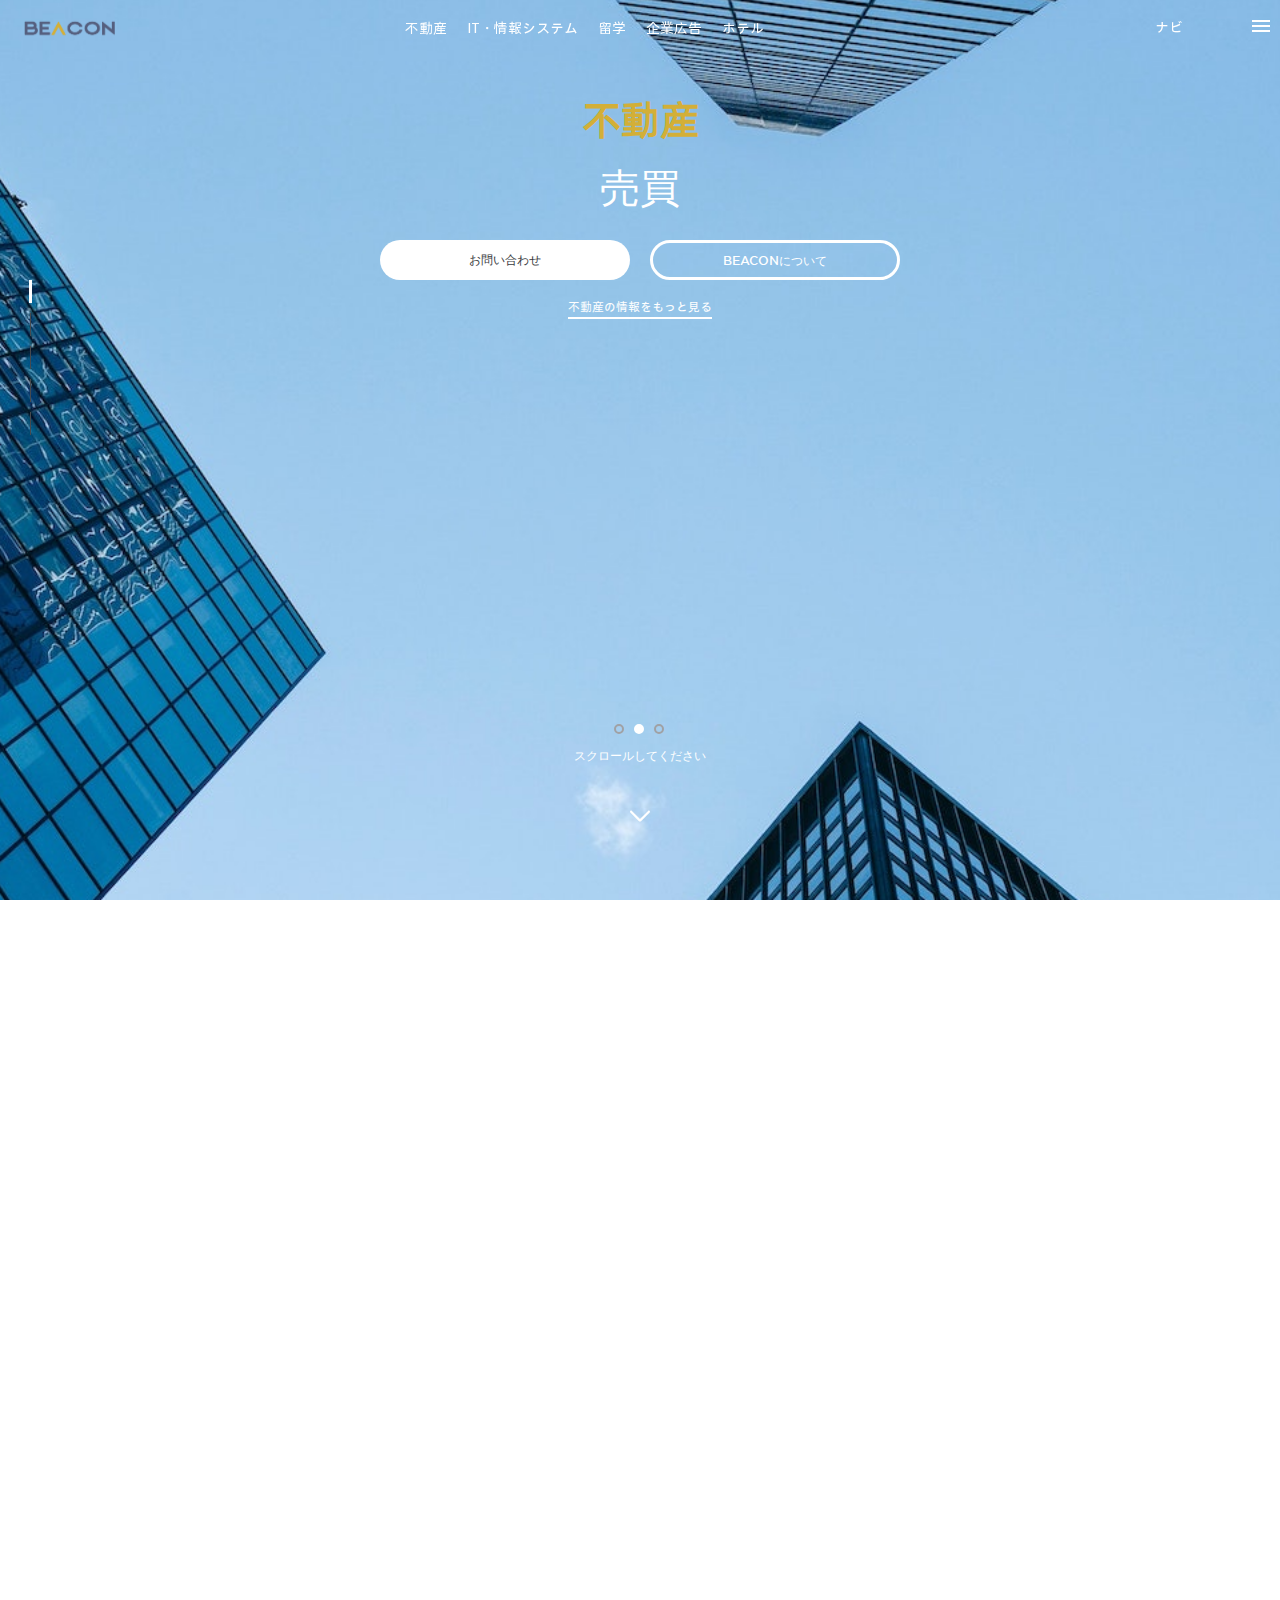
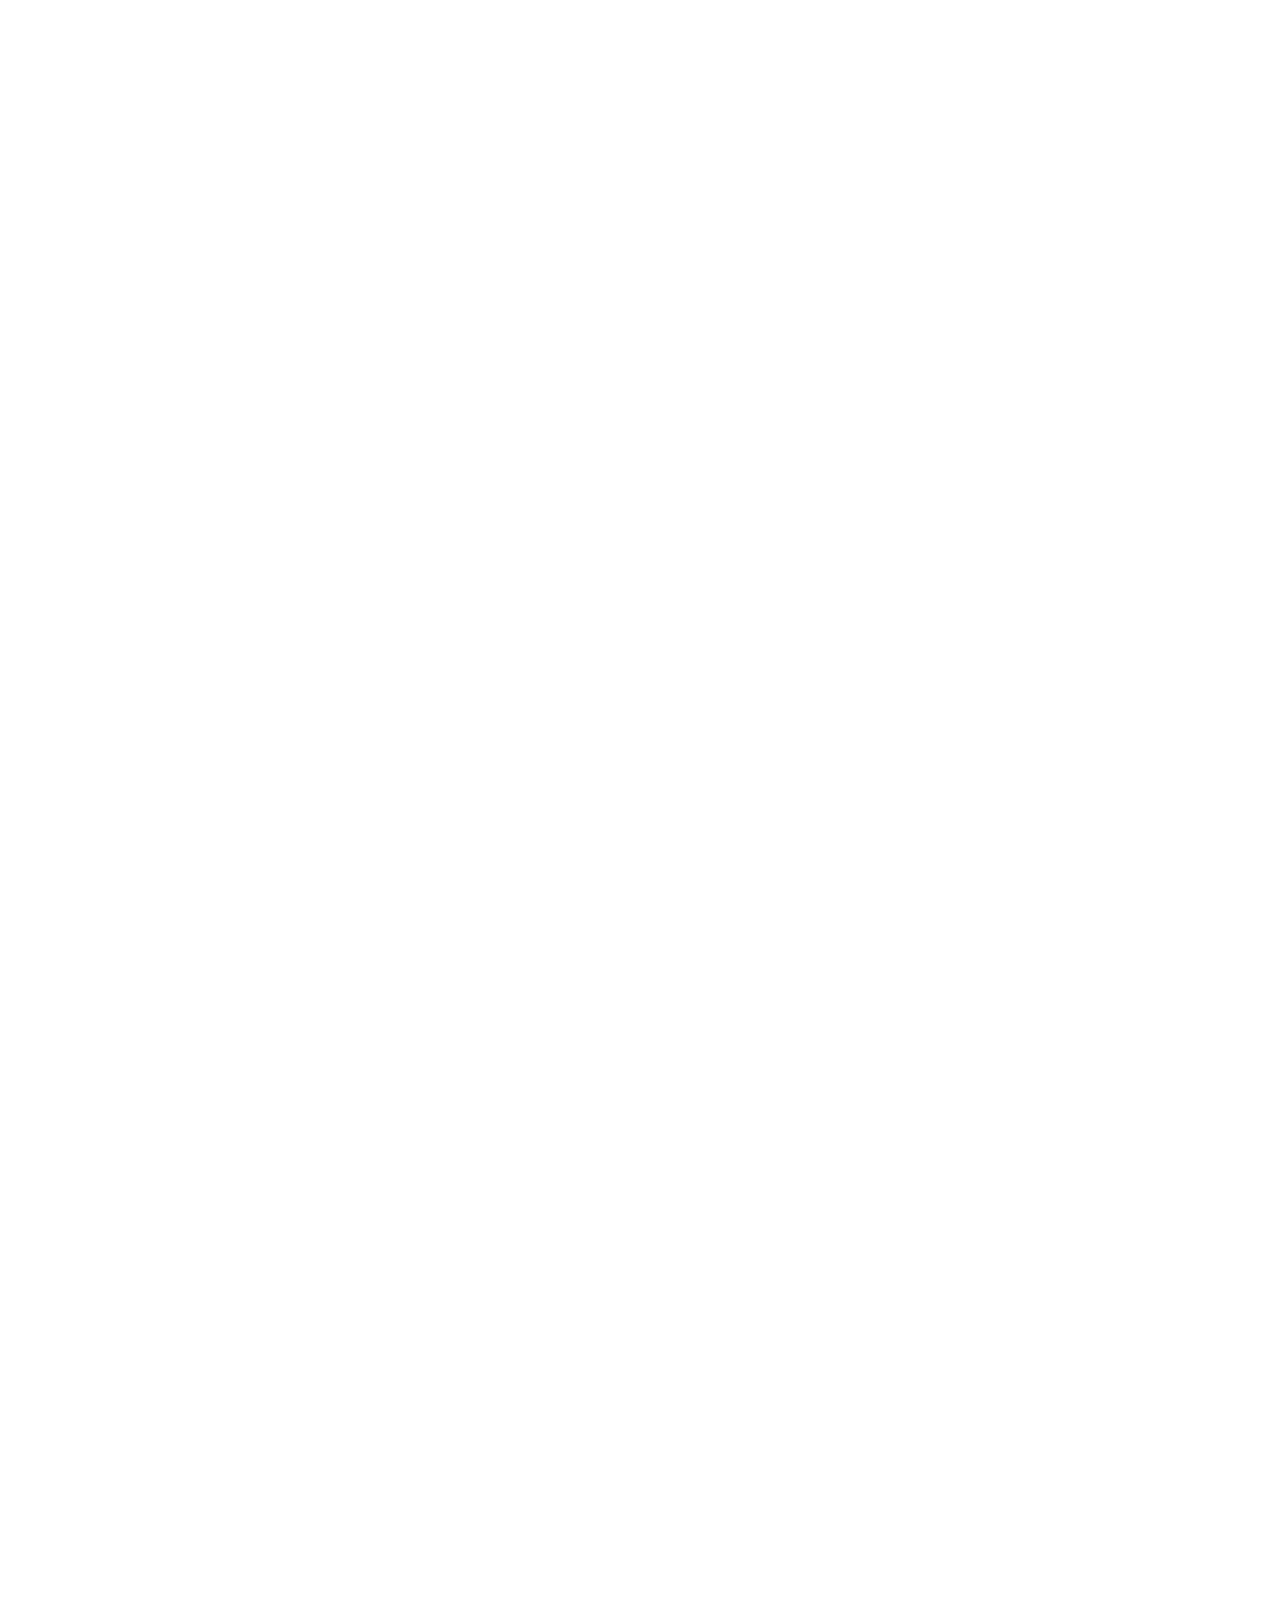
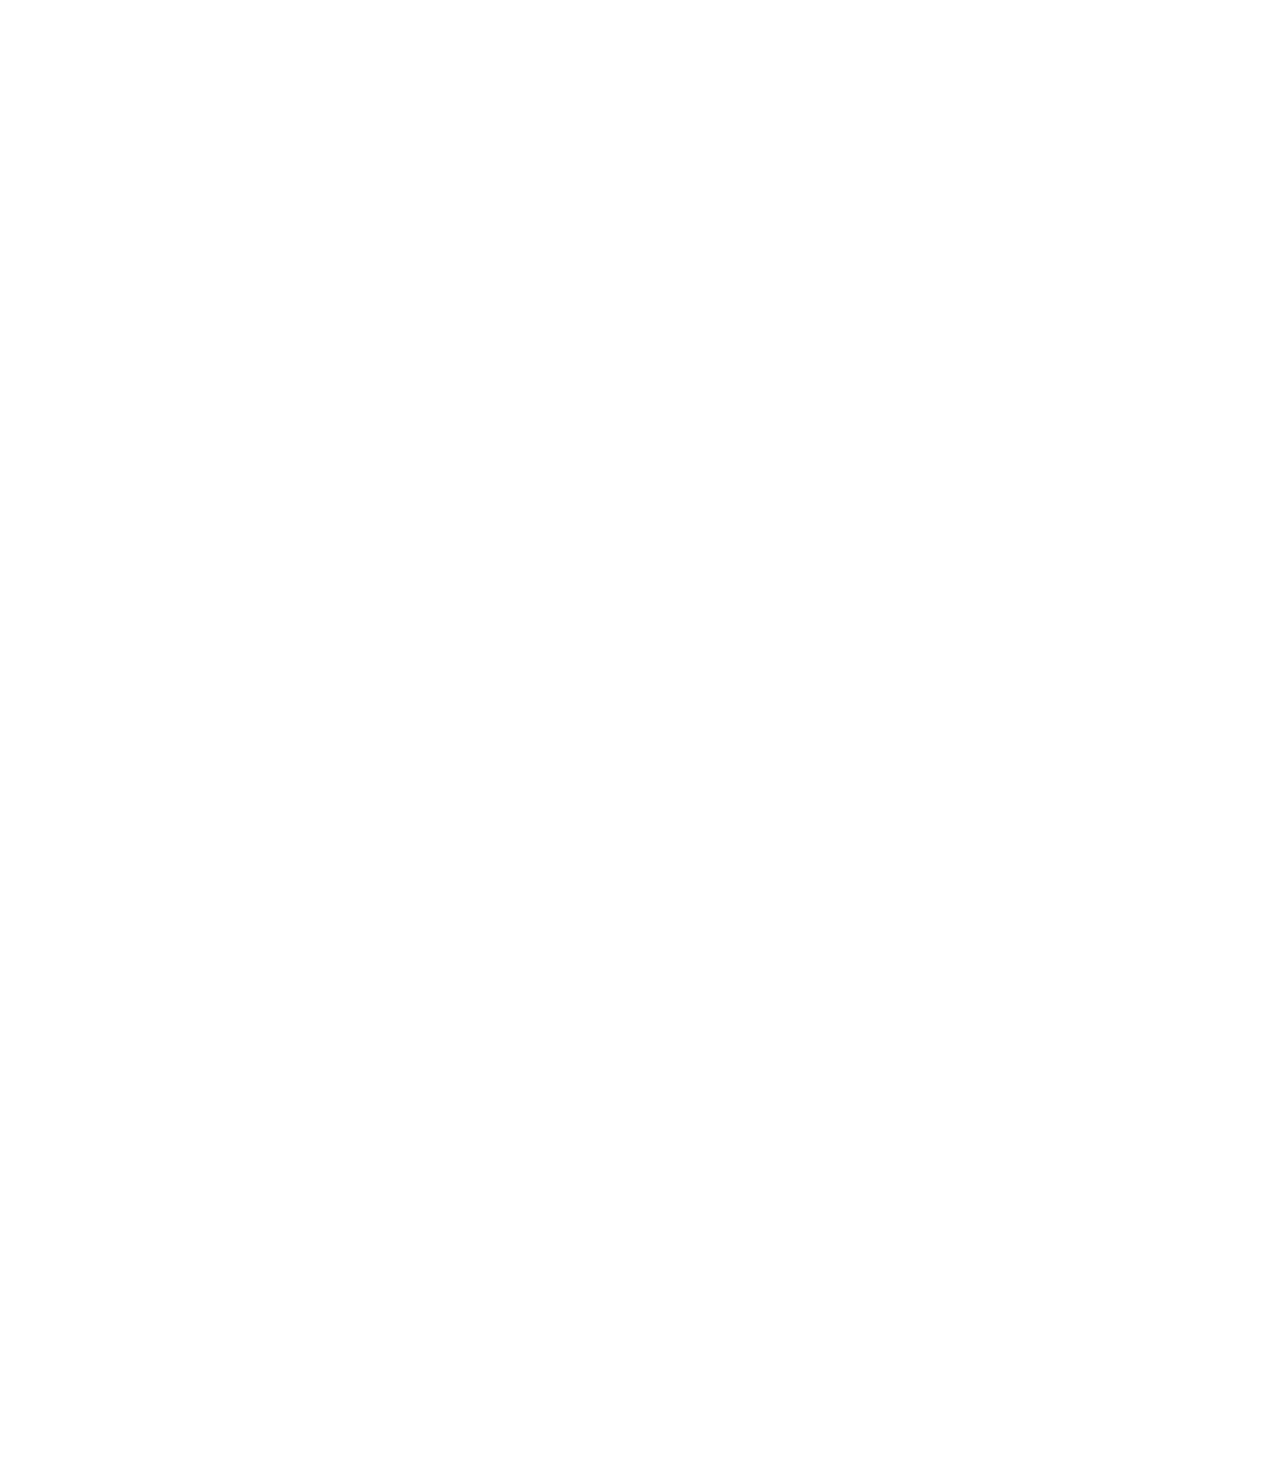
==== commit 09ee53b1: "23" ====
--- a/index.html
+++ b/index.html
@@ -32,11 +32,11 @@
             <!-- ナビ -->
             <div class="headstock">
                 <ul>
-                    <li><a href="#res">不動産</a></li>
-                    <li><a href="#it">IT・情報システム</a></li>
-                    <li><a href="#study">留学</a></li>
-                    <li><a href="#ad">企業広告</a></li>
-                    <li><a href="#hotel">ホテル</a></li>
+                    <li><a lang="index_res" href="#res"></a></li>
+                    <li><a lang="index_it_sys" href="#it"></a></li>
+                    <li><a lang="index_study_abroad" href="#study"></a></li>
+                    <li><a lang="index_corpAd" href="#ad" class="dynamic-top"></a></li>
+                    <li><a lang="index_hotel" href="#hotel"></a></li>
                 </ul>
             </div>
         </div>
@@ -44,7 +44,7 @@
         <div class="store">
             <div>
                 <!-- <a href="#">ナビ</a> -->
-                <a href="#">ナビ</a>
+                <a lang="index_navigate" href="#"></a>
             </div>
             <div class="line">
                 <div class="top-line"></div>
@@ -54,37 +54,38 @@
         </div>
         <div class="Return-top"><img src="./images/arrow.svg"></div>
     </div>
+
     <!-- 分屏 -->
     <div id="fullpage">
         <!-- 第一个屏幕 -->
         <div class="section section-one">
             <div class="res_title">
-                <h1>不動産</h1>
+                <h1 lang="index_res"></h1>
             </div>
             <div class="BEACON-one BEACON">
                 <h1>
                     <ul>
-                        <li class="disappear">賃貸</li>
-                        <li>売買</li>
-                        <li class="disappear">管理</li>
+                        <li lang="index_lease" class="disappear"></li>
+                        <li lang="index_trade"></li>
+                        <li lang="index_manage" class="disappear"></li>
                     </ul>
                 </h1>
                 <div>
-                    <a href="./html/addr.html">お問い合わせ</a>
-                    <a href="./html/us.html">BEACONについて</a>
+                    <a lang="index_inquiry" href="./html/addr.html"></a>
+                    <a lang="permit_h1_addr" href="./html/us.html"></a>
                 </div>
-                <a class="resmoreInfo" href="./html/res.html">不動産の情報をもっと見る</a>
+                <a lang="index_res_more" class="resmoreInfo" href="./html/res.html"></a>
             </div>
             <ul class="crosswise">
                 <li class="lirun"></li>
             </ul>
             <ul class="right-border">
                 <!-- <li><a href="#"></a></li> -->
-                <li><a href="#res">不動産</a></li>
-                <li><a href="#it">IT・情報システム</a></li>
-                <li><a href="#study">留学</a></li>
-                <li><a href="#ad">企業広告</a></li>
-                <li><a href="#hotel">ホテル</a></li>
+                <li><a lang="index_res" href="#res"></a></li>
+                <li><a lang="index_it_sys" href="#it"></a></li>
+                <li><a lang="index_study_abroad" href="#study"></a></li>
+                <li><a lang="index_corpAd" href="#ad" class="dynamic-right"></a></li>
+                <li><a lang="index_hotel" href="#hotel"></a></li>
             </ul>
             <div class="overspread"></div>
             <ul class="page-break">
@@ -92,110 +93,100 @@
                 <li><span class="present"></span></li>
                 <li><span></span></li>
             </ul>
-            <div class="tuihuo">
-                スクロールしてください
-            </div>
+            <div lang="index_more_scroll" class="tuihuo"></div>
         </div>
 
         <!-- 第二个屏幕 -->
         <div class="section section-two">
             <div class="BEACON-two BEACON">
-                <h1>IT・情報システム</h1>
+                <h1 lang="index_it_sys"></h1>
                 <div>
-                    <a href="./html/it.html#app">アプリ開発</a>
-                    <a href="./html/it.html#mini">ミニアプリ 開発</a>
-                    <a href="./html/it.html#web">Web開発</a>
+                    <a lang="index_it_app" href="./html/it.html#app"></a>
+                    <a lang="index_it_mini" href="./html/it.html#mini"></a>
+                    <a lang="index_it_web" href="./html/it.html#web"></a>
                 </div>
             </div>
-            <!-- <video data-autoplay muted>
-                <source data-src="./images/experience-hero-desktop.mp4" type="video/mp4">
-            </video> -->
         </div>
+
         <!-- 第三个屏幕 -->
         <div class="section section-three">
             <div class="BEACON-three BEACON">
-                <h1>留学</h1>
-                <h4>進学 就職</h4>
+                <h1 lang="index_study_abroad"></h1>
+                <h4 lang="index_school_office"></h4>
                 <div>
-                    <a href="./html/study.html">もっとみる</a>
+                    <a lang="index_more" href="./html/study.html"></a>
                 </div>
             </div>
         </div>
+
         <!-- 第四个屏幕 -->
         <div class="section section-four">
             <div class="BEACON-four BEACON">
-                <h1>企業広告</h1>
+                <h1 lang="index_corpAd" class="dynamic-h"></h1>
                 <div>
-                    <a href="./html/ad.html">お問い合わせ</a>
+                    <a lang="index_inquiry" class="dynamic-a" href="./html/ad.html"></a>
                 </div>
             </div>
             <!-- <video data-autoplay muted>
                 <source data-src="./images/accessories-hero-desktop.mp4" type="video/mp4">
             </video> -->
         </div>
+
         <!-- 第五个屏幕 -->
         <div class="section section-fifth">
             <div class="BEACON-fifth BEACON">
-                <h1>ホテル</h1>
+                <h1 lang="index_hotel">ホテル</h1>
                 <div>
-                    <a href="./html/hotel.html">お問い合わせ</a>
+                    <a lang="index_inquiry" href="./html/hotel.html"></a>
                 </div>
             </div>
         </div>
         <div class="fp-auto-height section section-sixth">
-            <!-- <div class="brief">
-                <ul class="link">
-                    <li>BEACON株式会社 © 2021</li>
-                    <li>鲁ICP备2021018030号-1</li>
-                    <li><a href="./html/addr.html">BEACONについて</a></li>
-                    <li><a href="./html/join.html">採用情報</a></li>
-                </ul>
-            </div> -->
             <div class="permit">
 
                 <p class="permit-one">
-                    <h class="h-left permit-title">BEACON株式会社&nbsp;&nbsp;&nbsp;&nbsp;&nbsp;&nbsp;&nbsp;&nbsp;&nbsp;</h> 
-                    <h class="h-right right-addr"><a href="./html/addr.html">BEACONについて</a></h>
-                    <h class="h-right right-join"> <a href="./html/join.html">採用情報</a></h>
-                    <h class="h-right right-record">© 2021 鲁ICP备2021018030号-1</a></h>
+                    <h lang="permit_h1_left" class="h-left permit-title"></h>
+                    <h class="h-right right-addr"><a lang="permit_h1_addr" href="./html/addr.html"></a></h>
+                    <h class="h-right right-join"><a lang="permit_h1_join" href="./html/join.html"></a></h>
+                    <h class="h-right right-record"><a lang="permit_h1_record" href="https://beian.miit.gov.cn"></a></h>
                 </p>
-
                 <p>
-                    <h class="h-left permit-title">宅地建物取引業者免許証</h> 
-                    <h class="h-right">東京都知事（１）第１０４１７２号</h>
+                    <h lang="permit_h2_left" class="h-left permit-title"></h>
+                    <h lang="permit_h2_right" class="h-right"></h>
                 </p>
-
                 <p>
-                    <h class="h-left permit-title">住宅宿泊管理業者&nbsp;&nbsp;&nbsp;&nbsp;&nbsp;&nbsp;&nbsp;&nbsp;&nbsp;</h> 
-                    <h class="h-right">国土交通大臣（０１）第F０２４４０号</h>
+                    <h lang="permit_h3_left" class="h-left permit-title"></h>
+                    <h lang="permit_h3_right" class="h-right"></h>
                 </p>
-
                 <p>
-                    <h class="h-left permit-title">古物商許可証&nbsp;&nbsp;&nbsp;&nbsp;&nbsp;&nbsp;&nbsp;&nbsp;&nbsp;&nbsp;&nbsp;&nbsp;&nbsp;&nbsp;&nbsp;</h> 
-                    <h class="h-right">第３０１０３２１２１４２８号</h>
+                    <h lang="permit_h4_left" class="h-left permit-title"></h>
+                    <h lang="permit_h4_right" class="h-right"></h>
                 </p>
             </div>
         </div>
     </div>
+
     <!-- 左侧菜单栏 -->
     <ul id="myMenu">
         <li data-menuanchor="res" class="active"><a href="#res">
-                <span>不動産</span>
+                <span lang="index_res"></span>
             </a></li>
         <li data-menuanchor="it"><a href="#it">
-                <span>IT・情報システム</span>
+                <span lang="index_it_sys"></span>
             </a></li>
         <li data-menuanchor="study"><a href="#study">
-                <span>留学</span>
+                <span lang="index_study_abroad"></span>
             </a></li>
         <li data-menuanchor="ad"><a href="#ad">
-                <span>企業広告</span>
+                <span lang="index_corpAd" class="dynamic-span"></span>
             </a></li>
         <li data-menuanchor="hotel"><a href="#hotel">
-                <span>ホテル</span>
+                <span lang="index_hotel"></span>
             </a></li>
     </ul>
     <script src="./js/listener.js"></script>
+    <script src="./js/lang.js"></script>
+
 </body>
 
 </html>--- a/css/common.css
+++ b/css/common.css
@@ -26,18 +26,28 @@
 }
 
 @font-face {
-    font-family: 'webfont';
+    font-family: 'webfont_jp';
     font-display: swap;
-    src: url('../Fonts/webfont/webfont.eot'); /* IE9 */
-    src: url('../Fonts/webfont/webfont.eot?#iefix') format('embedded-opentype'), /* IE6-IE8 */
-    url('../Fonts/webfont/webfont.woff2') format('woff2'),
-    url('../Fonts/webfont/webfont.woff') format('woff'), /* chrome、firefox */
-    url('../Fonts/webfont/webfont.ttf') format('truetype'), /* chrome、firefox、opera、Safari, Android, iOS 4.2+*/
-    url('../Fonts/webfont/webfont.svg#webfont') format('svg'); /* iOS 4.1- */
+    src: url('../Fonts/webfont_jp/webfont.eot'); /* IE9 */
+    src: url('../Fonts/webfont_jp/webfont.eot?#iefix') format('embedded-opentype'), /* IE6-IE8 */
+    url('../Fonts/webfont_jp/webfont.woff2') format('woff2'),
+    url('../Fonts/webfont_jp/webfont.woff') format('woff'), /* chrome、firefox */
+    url('../Fonts/webfont_jp/webfont.ttf') format('truetype'), /* chrome、firefox、opera、Safari, Android, iOS 4.2+*/
+    url('../Fonts/webfont_jp/webfont.svg#webfont') format('svg'); /* iOS 4.1- */
+}
+@font-face {
+    font-family: 'webfont_cn';
+    font-display: swap;
+    src: url('../Fonts/webfont_cn/webfont.eot'); /* IE9 */
+    src: url('../Fonts/webfont_cn/webfont.eot?#iefix') format('embedded-opentype'), /* IE6-IE8 */
+    url('../Fonts/webfont_cn/webfont.woff2') format('woff2'),
+    url('../Fonts/webfont_cn/webfont.woff') format('woff'), /* chrome、firefox */
+    url('../Fonts/webfont_cn/webfont.ttf') format('truetype'), /* chrome、firefox、opera、Safari, Android, iOS 4.2+*/
+    url('../Fonts/webfont_cn/webfont.svg#webfont') format('svg'); /* iOS 4.1- */
 }
 
 .web-font {
-    font-family: "webfont" !important;
+    font-family: "webfont_jp" !important;
     -webkit-font-smoothing: antialiased;
     -moz-osx-font-smoothing: grayscale;
 }
--- a/css/index.css
+++ b/css/index.css
@@ -2,7 +2,7 @@
 html {
     -webkit-user-select: none;
     -moz-user-select: none;
-    font-family: "webfont" !important;
+    /* font-family: "webfont_jp" !important; */
     -webkit-font-smoothing: antialiased;
     -moz-osx-font-smoothing: grayscale;
 }
--- a/css/adjust.css
+++ b/css/adjust.css
@@ -559,8 +559,35 @@
         padding-bottom: 20px;
     }
 
+    .sectionAddr {
+        padding-top: 100px;
+    }
+
     .resRoot {
         font-size: 14px;
+    }
+
+    .resList{
+        display: flex;
+        flex-direction: column;
+        margin-left: 0;
+        margin-right: 0;
+        margin-top: 10px;
+    }
+
+    .resRootList {
+        width: 100%;
+        height: 200px;
+    }
+
+    .resRootList .list_title{
+        padding-top: 5px;
+        font-size: 18px;
+    }
+
+    .resBottom{
+        margin-top: 10px;
+        height: 280px;
     }
 
     .resRootBlock {
@@ -571,6 +598,10 @@
         height: 100px;
     }
 
+    .resRootList {
+        width: 100%;
+    }
+
     #IT-one .slide-IT1 {
         background-size: cover;
         background-position-x: 70%;
@@ -588,7 +619,7 @@
 
     .fp-auto-height .permit{
         left: 3%;
-        width: 95%;
+        width: 97%;
         height: 170px;
         font-size: 13px;
     }
@@ -599,14 +630,30 @@
     }
 
     .permit-title{
-        font-size: 14px;
+        font-size: 13px;
     }
     .h-right{
-        margin-left: 7px;
+        margin-left: 6px;
         font-size: 8px;
     }
 
+    .sectionAd .tel_tokyo{
+        position: absolute;
+        top: 57%;
+        height: 45px;
+        width: 90%;
+        left: 10%;
+    }
+    .sectionAd .email_qiyu{
+        position: absolute;
+        top: 65%;
+        height: 50px;
+        width: 90%;
+        left: 10%;
+    }
+
 }
+
 @media only screen and (max-width: 320px) {
     .permit-title{
         font-size: 12px;
@@ -961,7 +1008,7 @@
     }
 
     .study-content {
-        width: 84%;
+        width: 100%;
         /* overflow-y: scroll;
         overflow-x: hidden; */
     }
@@ -1100,6 +1147,27 @@
     .h-right{
         margin-left: 25px;
     }
+
+    .resList{
+        margin-left: 0;
+        margin-right: 2%;
+    }
+
+    .sectionAd .tel_tokyo{
+        position: absolute;
+        top: 63%;
+        height: 75px;
+        width: 80%;
+        left: 20%;
+    }
+    .sectionAd .email_qiyu{
+        position: absolute;
+        top: 74%;
+        height: 60px;
+        width: 90%;
+        left: 10%;
+    }
+
 }
 
 /* PC */
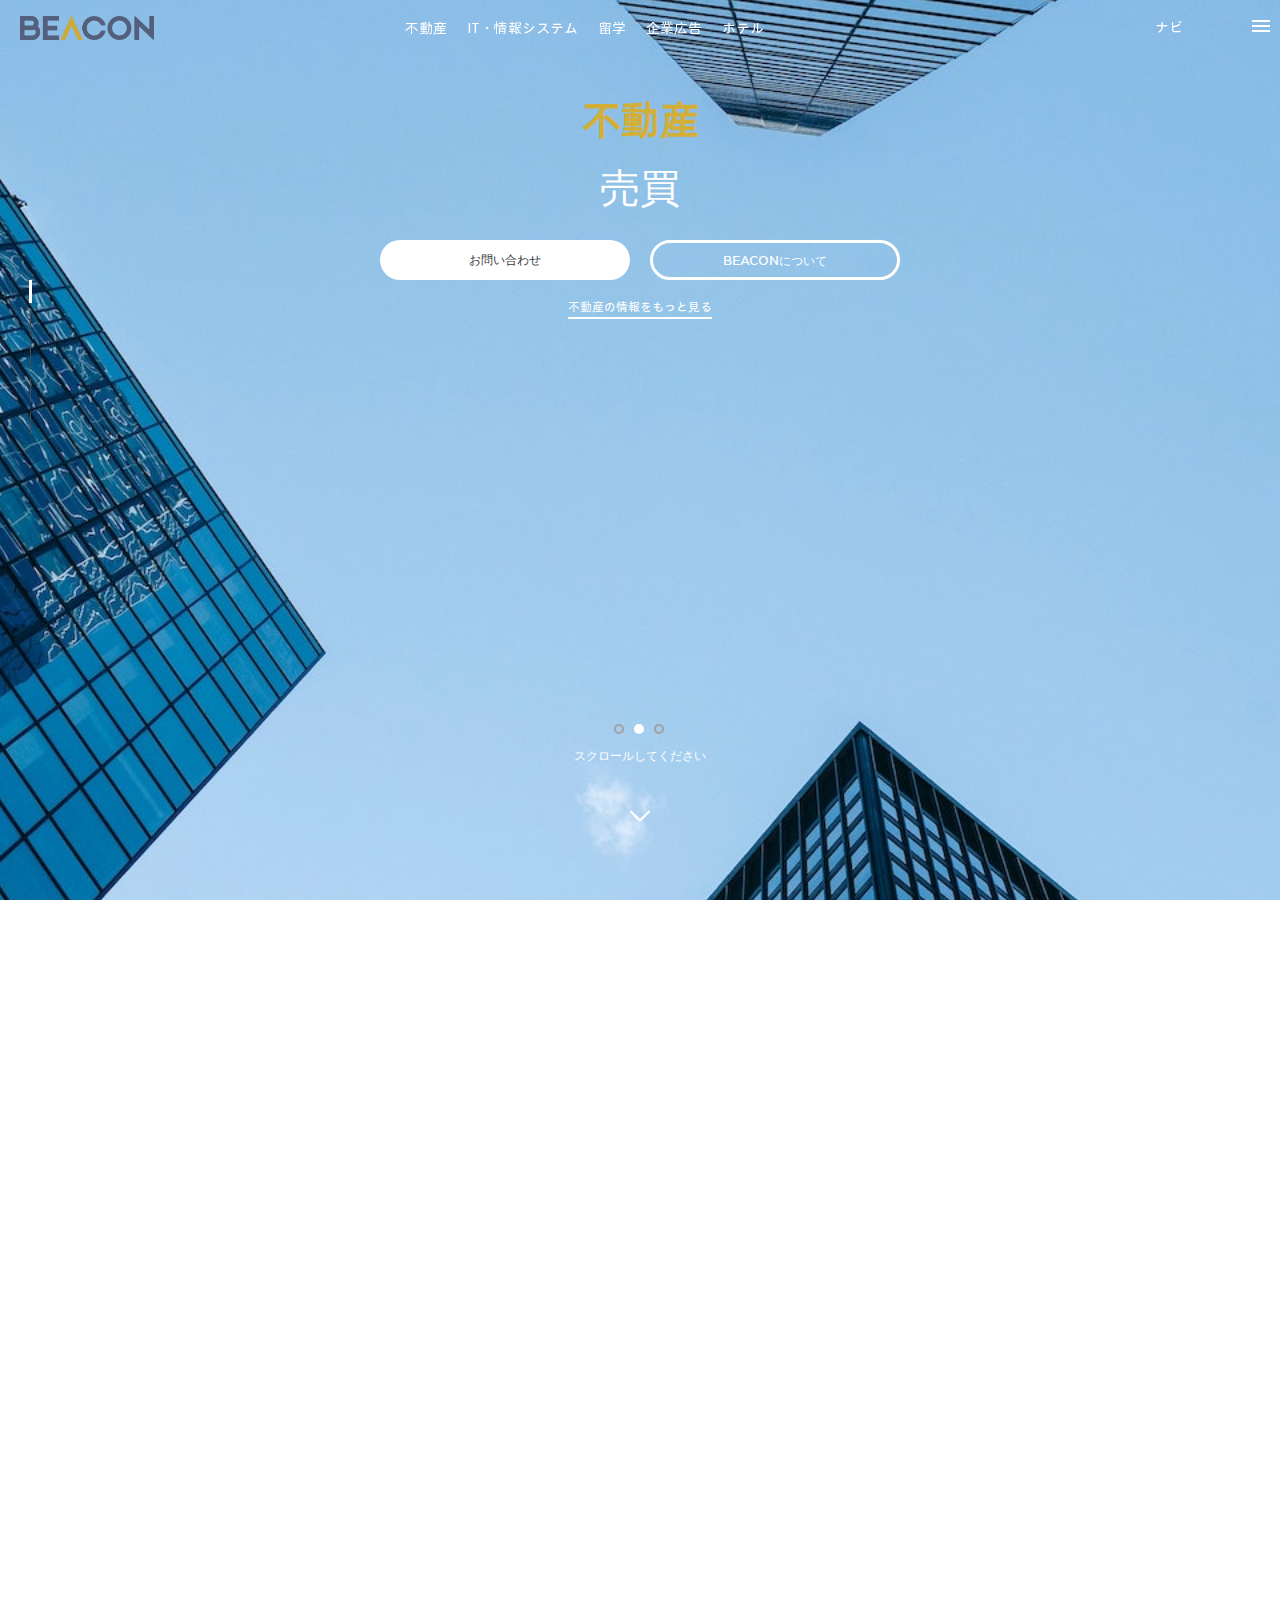
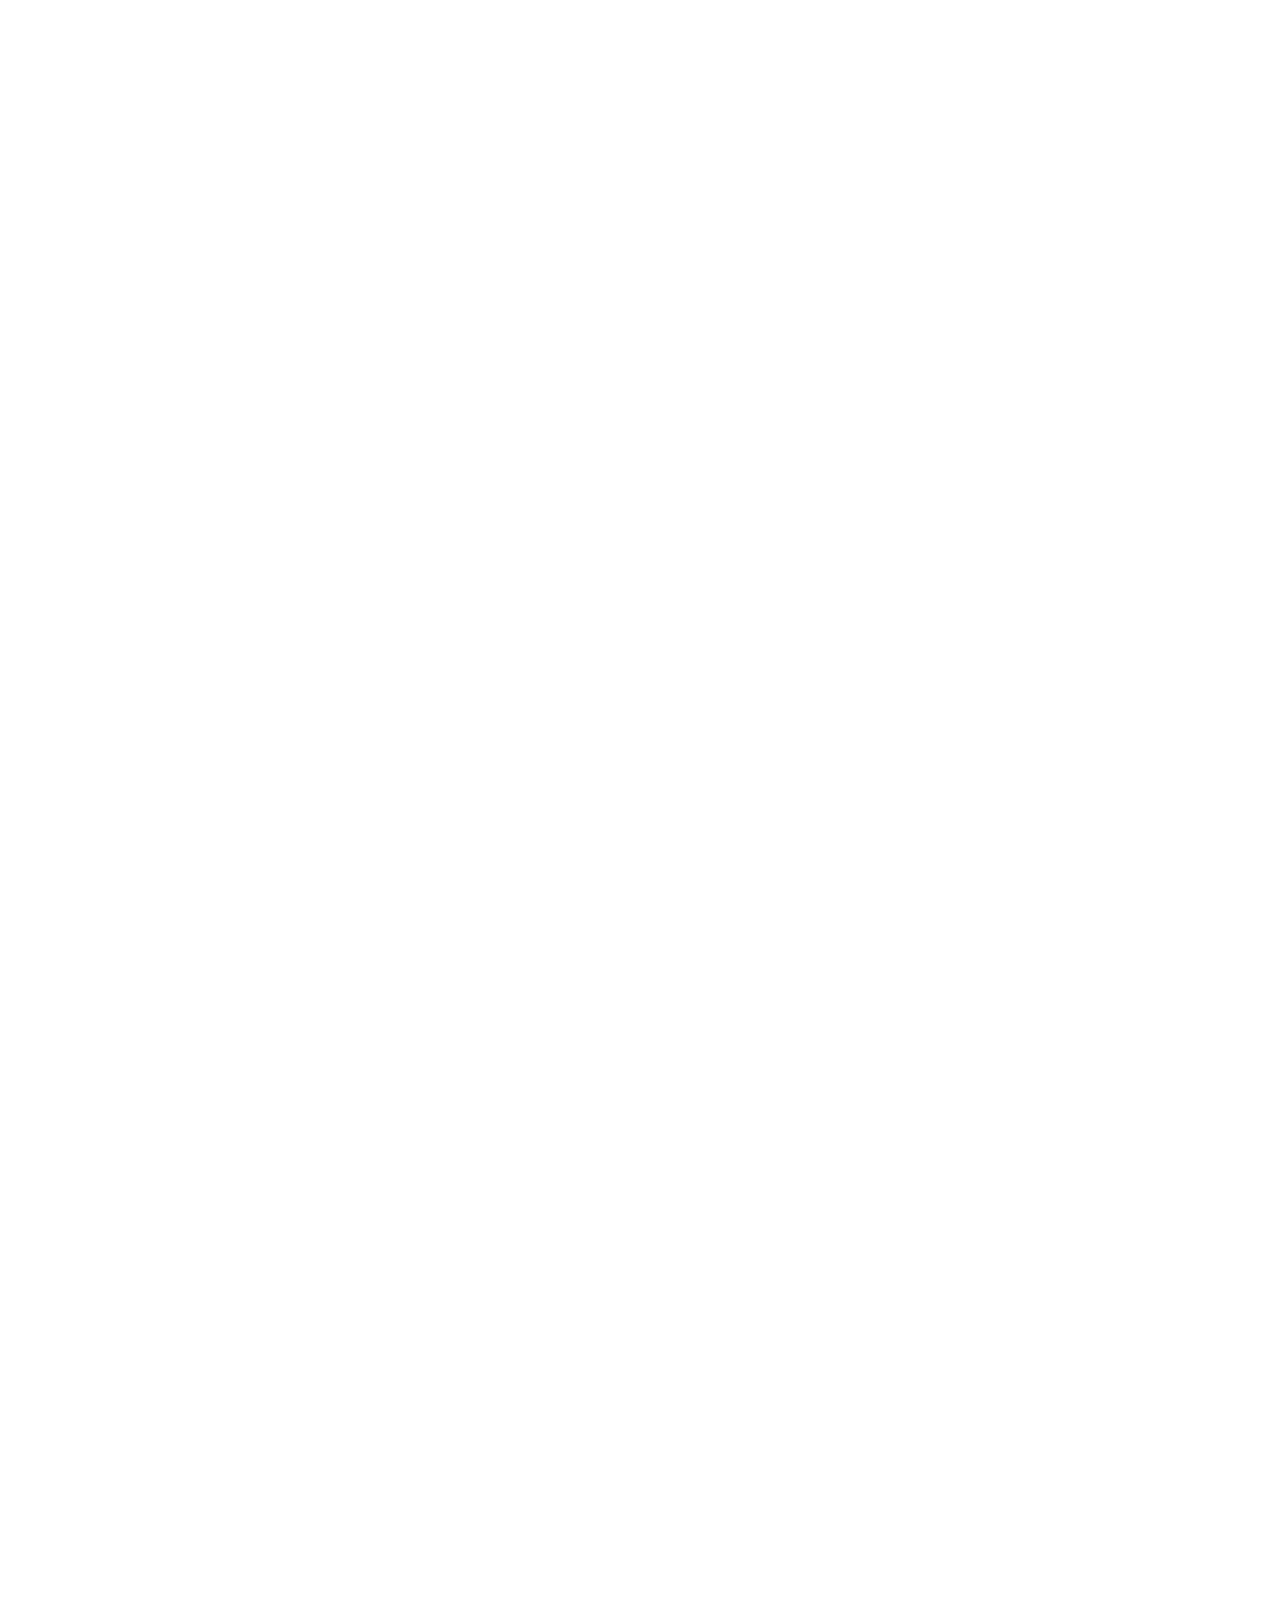
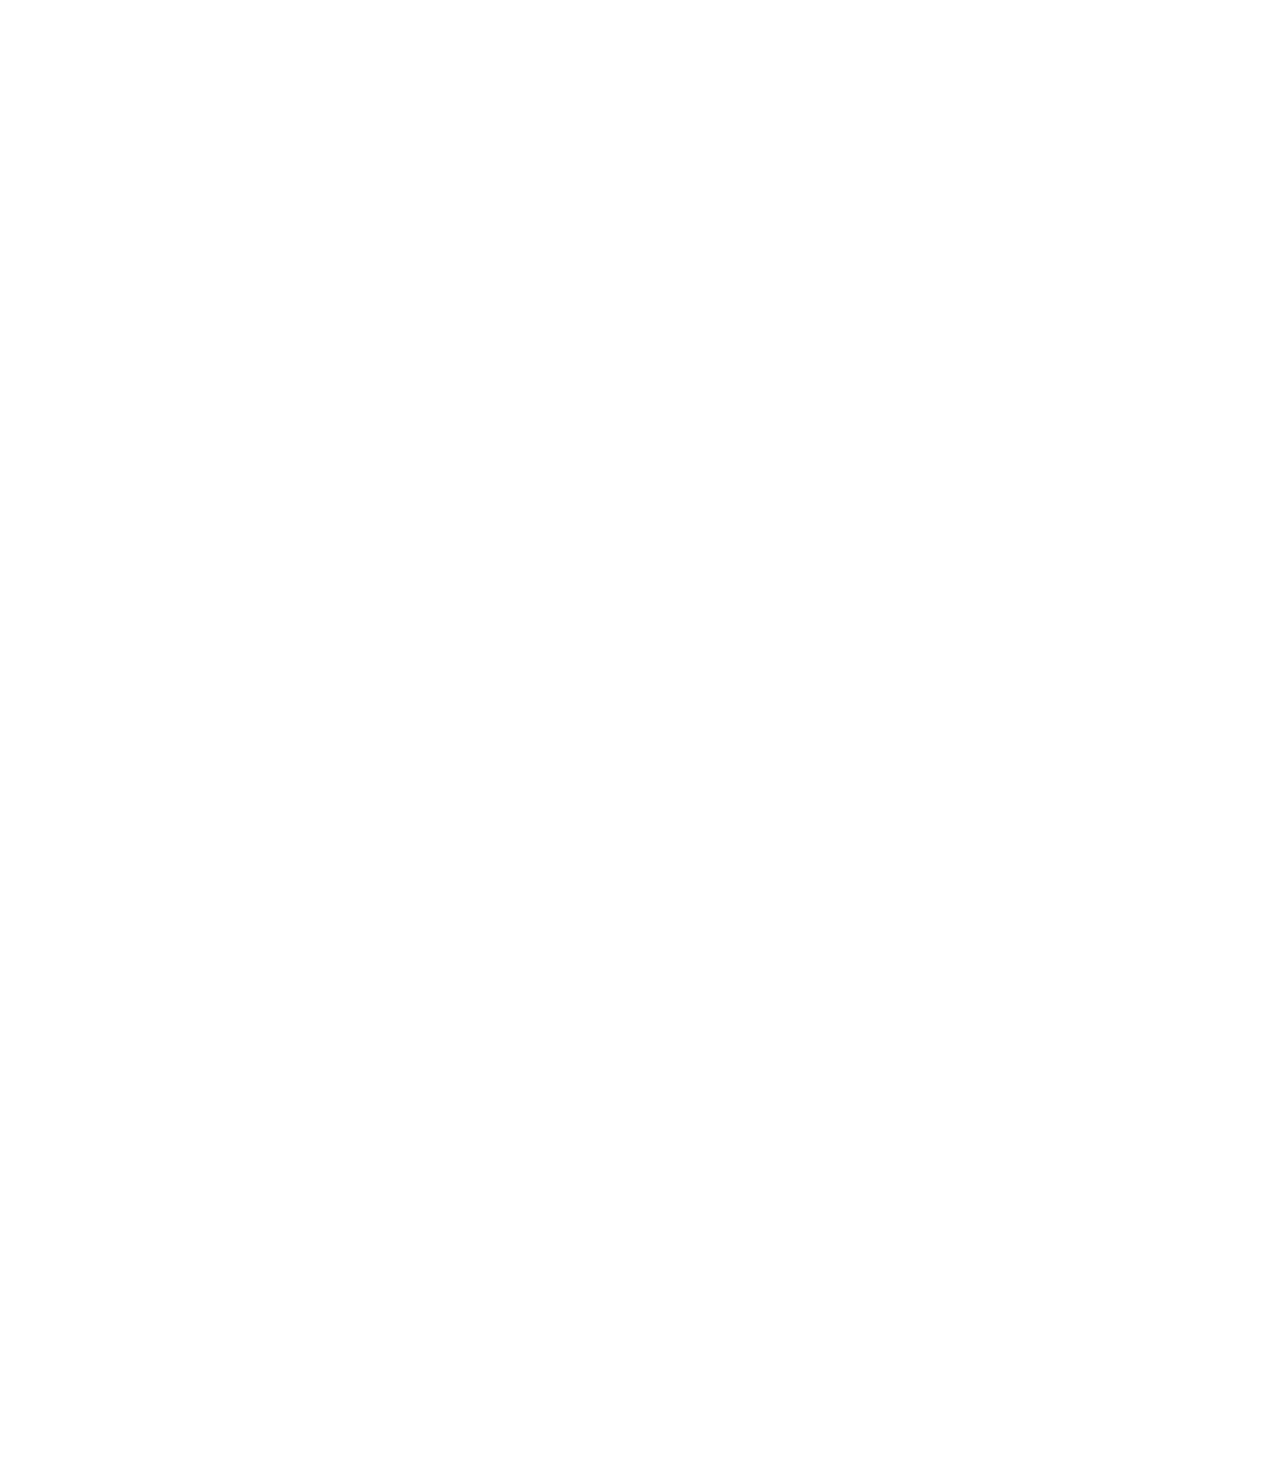
==== commit 6b69d420: "1" ====
--- a/index.html
+++ b/index.html
@@ -105,6 +105,9 @@
                     <a lang="index_it_mini" href="./html/it.html#mini"></a>
                     <a lang="index_it_web" href="./html/it.html#web"></a>
                 </div>
+                <div class="details">
+                    <h4 lang="detail_it"></h4>
+                </div>
             </div>
         </div>
 
@@ -117,6 +120,9 @@
                     <a lang="index_more" href="./html/study.html"></a>
                 </div>
             </div>
+            <div class="official" style="background-color:aqua">
+                <img src="./images/img/weixin.png">
+            </div>
         </div>
 
         <!-- 第四个屏幕 -->
@@ -127,9 +133,12 @@
                     <a lang="index_inquiry" class="dynamic-a" href="./html/ad.html"></a>
                 </div>
             </div>
-            <!-- <video data-autoplay muted>
-                <source data-src="./images/accessories-hero-desktop.mp4" type="video/mp4">
-            </video> -->
+            <div class="medic">
+                <h4 lang="detail_medic"></h4>
+            </div>
+            <div class="medic left">
+                <h4 lang="detail_medic_shot"></h4>
+            </div>
         </div>
 
         <!-- 第五个屏幕 -->
@@ -139,13 +148,18 @@
                 <div>
                     <a lang="index_inquiry" href="./html/hotel.html"></a>
                 </div>
-            </div>
-        </div>
+                <div class="details">
+                    <h4 lang="detail_hotel"></h4>
+                </div>
+            </div>
+        </div>
+
         <div class="fp-auto-height section section-sixth">
             <div class="permit">
 
                 <p class="permit-one">
                     <h lang="permit_h1_left" class="h-left permit-title"></h>
+                    <h class="h-right right-addr"><a lang="permit_h1_history" href="./html/history.html"></a></h>
                     <h class="h-right right-addr"><a lang="permit_h1_addr" href="./html/addr.html"></a></h>
                     <h class="h-right right-join"><a lang="permit_h1_join" href="./html/join.html"></a></h>
                     <h class="h-right right-record"><a lang="permit_h1_record" href="https://beian.miit.gov.cn"></a></h>
--- a/css/common.css
+++ b/css/common.css
@@ -79,7 +79,7 @@
     position: absolute;
     float: left;
     padding-top: 16px;
-    width: 100px;
+    /* width: 1560px; */
     height: 52px;
     box-sizing: border-box;
     display:flex;
--- a/css/index.css
+++ b/css/index.css
@@ -341,6 +341,11 @@
 .page-break li:nth-child(3) {
     left: 40px;
 }
+
+.page-break li:nth-child(4) {
+    left: 60px;
+}
+
 
 .tuihuo {
     position: absolute;
@@ -498,6 +503,26 @@
     font-family: tesila2;
     font-weight: 400;
 }
+.official{
+    background-color: #D3AF37;
+    position: absolute;
+    width: 130px;
+    height: 130px;
+    display: flex;
+    justify-content: flex-end;
+    right: 20px;
+    bottom: 20px;
+    /* 不能用这种方式，原由：Safari 没有显示图片出来
+    background: url(../images/img/weixin.png) no-repeat center center;
+    background-size: cover;
+    background-attachment: fixed;
+    background-repeat: no-repeat; */  
+}
+
+.official img{
+    width: 100%;
+    height: 100%;
+}
 
 /* 第四屏 */
 .section-four {
@@ -522,3 +547,42 @@
     font-size: 20px;
 }
 
+
+.details{
+    width: 100%;
+    margin-top: 33px;
+    line-height: 26px;
+}
+
+.details h4 {
+    margin: 0 0 10px;
+    color: #fff;
+    font-size: 14px;
+    font-family: tesila2;
+    font-weight: 400;
+}
+
+.medic{
+    /* background-color: #D3AF37; */
+    position: absolute;
+    width: 200px;
+    height: 50%;
+    display: flex;
+    justify-content:center;
+    line-height: 26px;
+    right: 50px;
+    bottom: 14%;
+}
+
+.medic.left {
+    height: 20%;
+    left: 30px;
+    bottom: 14%;
+}
+.medic h4 {
+    margin: 0 0 10px;
+    color: #fff;
+    font-size: 14px;
+    font-family: tesila2;
+    font-weight: 400;
+}--- a/css/adjust.css
+++ b/css/adjust.css
@@ -89,8 +89,8 @@
     .backhome {
         width: 160px;
         right: 0px;
-        top:2px;
-        justify-content:flex-end;
+        top: 2px;
+        justify-content: flex-end;
     }
 
     .wavepoint img {
@@ -208,10 +208,18 @@
         font-size: 19px;
     }
 
+    .property-process{
+        top: 33px;
+        left: 10%;
+        width: 80%;
+    }
+
     .property-subject {
-        margin-left: 3%;
+        margin-left: 5%;
         margin-right: 6%;
-        margin-top: 10px;
+        margin-top: 3px;
+        margin-bottom: 15px;
+        left: 5%;
         width: 84%;
         text-align: left;
     }
@@ -332,6 +340,21 @@
         font-size: 45px !important;
     }
 
+    /* 移居 */
+    .migrate-grid {
+        margin-top: 20px;
+        margin-left: 0;
+        margin-right: 0;
+        width: 100%;
+        flex-direction: column;
+    }
+
+    .migratelist {
+        margin-left: 2.5%;
+        margin-right: 4.5%;
+        margin-bottom: 30px;
+        width: 93%;
+    }
 
     /* icon通用配置 */
     .iconfont {
@@ -349,6 +372,26 @@
     .listContent {
         padding-top: 7px;
         font-size: 11px;
+    }
+
+    /* 留学 */
+    .abroad-grid {
+        margin-top: 0px;
+        margin-left: 0;
+        margin-right: 0;
+        width: 100%;
+        flex-direction: column;
+    }
+
+    .abroadlist {
+        margin-left: 2.5%;
+        margin-right: 4.5%;
+        margin-bottom: 30px;
+        width: 93%;
+    }
+
+    .list-3 {
+        margin-bottom: 60px;
     }
 
     /* 进学 */
@@ -399,6 +442,13 @@
         width: 100%;
     }
 
+    .official {
+        width: 90px;
+        height: 90px;
+        right: 15px;
+        bottom: 15px;
+    }
+
     /* 企業広告 */
     .adTitle {
         font-size: 38px;
@@ -436,7 +486,7 @@
 
     /* ホテル */
     #section-one h1 {
-        top: 25%;
+        top: 20%;
         left: 0px;
         /* transform: translateY(-25%);  */
         text-align: center;
@@ -465,7 +515,7 @@
     }
 
     #section-one h2 {
-        top: 24%;
+        top: 19%;
         left: 0px;
         text-align: center;
     }
@@ -486,6 +536,21 @@
         top: 42%;
         left: 0px;
         text-align: center;
+    }
+
+    .hotelboard {
+        left: 14px;
+        right: 14px;
+        width: auto;
+        top: 55%;
+    }
+
+    .hotel-adjust {
+        display: none;
+    }
+
+    .summary {
+        top: 25%;
     }
 
     /* QA */
@@ -567,7 +632,7 @@
         font-size: 14px;
     }
 
-    .resList{
+    .resList {
         display: flex;
         flex-direction: column;
         margin-left: 0;
@@ -580,12 +645,12 @@
         height: 200px;
     }
 
-    .resRootList .list_title{
+    .resRootList .list_title {
         padding-top: 5px;
         font-size: 18px;
     }
 
-    .resBottom{
+    .resBottom {
         margin-top: 10px;
         height: 280px;
     }
@@ -613,11 +678,11 @@
         background-position-y: center;
     }
 
-    .fp-auto-height .brief{
+    .fp-auto-height .brief {
         height: 70px;
     }
 
-    .fp-auto-height .permit{
+    .fp-auto-height .permit {
         left: 3%;
         width: 97%;
         height: 170px;
@@ -629,22 +694,24 @@
         width: 100%;
     }
 
-    .permit-title{
+    .permit-title {
         font-size: 13px;
     }
-    .h-right{
+
+    .h-right {
         margin-left: 6px;
         font-size: 8px;
     }
 
-    .sectionAd .tel_tokyo{
+    .sectionAd .tel_tokyo {
         position: absolute;
         top: 57%;
         height: 45px;
         width: 90%;
         left: 10%;
     }
-    .sectionAd .email_qiyu{
+
+    .sectionAd .email_qiyu {
         position: absolute;
         top: 65%;
         height: 50px;
@@ -652,22 +719,76 @@
         left: 10%;
     }
 
+    .medic.left {
+        height: 20%;
+        left: auto;
+        right: 50px;
+        top: 530px;
+    }
+
+    .medicthree {
+        right: 19px;
+        left: 19px;
+        width: auto;
+    }
+
+    .medicboard {
+        left: 14px;
+        right: 14px;
+        width: auto;
+        top: 14%;
+    }
+
+    .medicboard h4 {
+        margin: 0px 28px 28px 20px;
+    }
+
+    .serve {
+        top: 7%;
+        height: 620px;
+    }
+
+    .medic-center {
+        align-items: center;
+        justify-content: center;
+    }
+
+    .boardbgL {
+        display: none;
+    }
+
+    .serve h4 {
+        color: #111;
+    }
+
+    .itboard {
+        left: 20px;
+        right: 20px;
+        width: auto;
+        top: 100px;
+    }
+
+    .boardbg {
+        opacity: 0.6;
+    }
+
 }
 
 @media only screen and (max-width: 320px) {
-    .permit-title{
+    .permit-title {
         font-size: 12px;
     }
-    .h-right{
+
+    .h-right {
         margin-left: 7px;
         font-size: 8px;
     }
 
-    .fp-auto-height .permit{
+    .fp-auto-height .permit {
         height: 220px;
     }
 
-    .fp-auto-height .permit p{
+    .fp-auto-height .permit p {
         height: 40px;
     }
 }
@@ -869,10 +990,18 @@
         font-size: 19px;
     }
 
+    .property-process{
+        top: 38px;
+        left: 10%;
+        width: 80%;
+    }
+
     .property-subject {
         margin-left: 3%;
         margin-right: 6%;
         margin-top: 10px;
+        margin-bottom: 10px;
+        left: 5%;
         width: 84%;
         text-align: left;
     }
@@ -983,6 +1112,23 @@
         font-size: 45px !important;
     }
 
+    /* 移居 */
+    .migrate-grid {
+        margin-top: 20px;
+        margin-left: 0;
+        margin-right: 0;
+        width: 100%;
+        flex-direction: column;
+    }
+
+    .migratelist {
+        margin-left: 2.5%;
+        margin-right: 4.5%;
+        margin-bottom: 30px;
+        width: 93%;
+    }
+
+
     /* icon通用配置 */
     .iconfont {
         font-size: 38px !important;
@@ -1001,6 +1147,22 @@
         font-size: 11px;
     }
 
+    /* 留学 */
+    .abroad-grid {
+        margin-top: 0px;
+        margin-left: 0;
+        margin-right: 0;
+        width: 100%;
+        flex-direction: column;
+    }
+
+    .abroadlist {
+        margin-left: 2.5%;
+        margin-right: 4.5%;
+        margin-bottom: 30px;
+        width: 93%;
+    }
+
     /* 进学 */
     .STUDY-background {
         width: 200px;
@@ -1011,6 +1173,10 @@
         width: 100%;
         /* overflow-y: scroll;
         overflow-x: hidden; */
+    }
+
+    .list-3 {
+        margin-bottom: 60px;
     }
 
     .study-title h1 {
@@ -1134,33 +1300,54 @@
         text-align: center;
     }
 
-    .fp-auto-height .brief{
+    .hotelboard {
+        left: 20%;
+        right: 20%;
+        width: auto;
+        top: 55%;
+    }
+
+    .hotel-adjust {
+        display: none;
+    }
+
+    .summary {
+        top: 25%;
+        left: 20%;
+        right: 20%;
+        width: auto;
+        height: 280px;
+    }
+
+
+    .fp-auto-height .brief {
         height: 70px;
     }
 
-    .fp-auto-height .permit{
+    .fp-auto-height .permit {
         left: 28%;
         width: 60%;
         height: 170px;
     }
 
-    .h-right{
+    .h-right {
         margin-left: 25px;
     }
 
-    .resList{
+    .resList {
         margin-left: 0;
         margin-right: 2%;
     }
 
-    .sectionAd .tel_tokyo{
+    .sectionAd .tel_tokyo {
         position: absolute;
         top: 63%;
         height: 75px;
         width: 80%;
         left: 20%;
     }
-    .sectionAd .email_qiyu{
+
+    .sectionAd .email_qiyu {
         position: absolute;
         top: 74%;
         height: 60px;
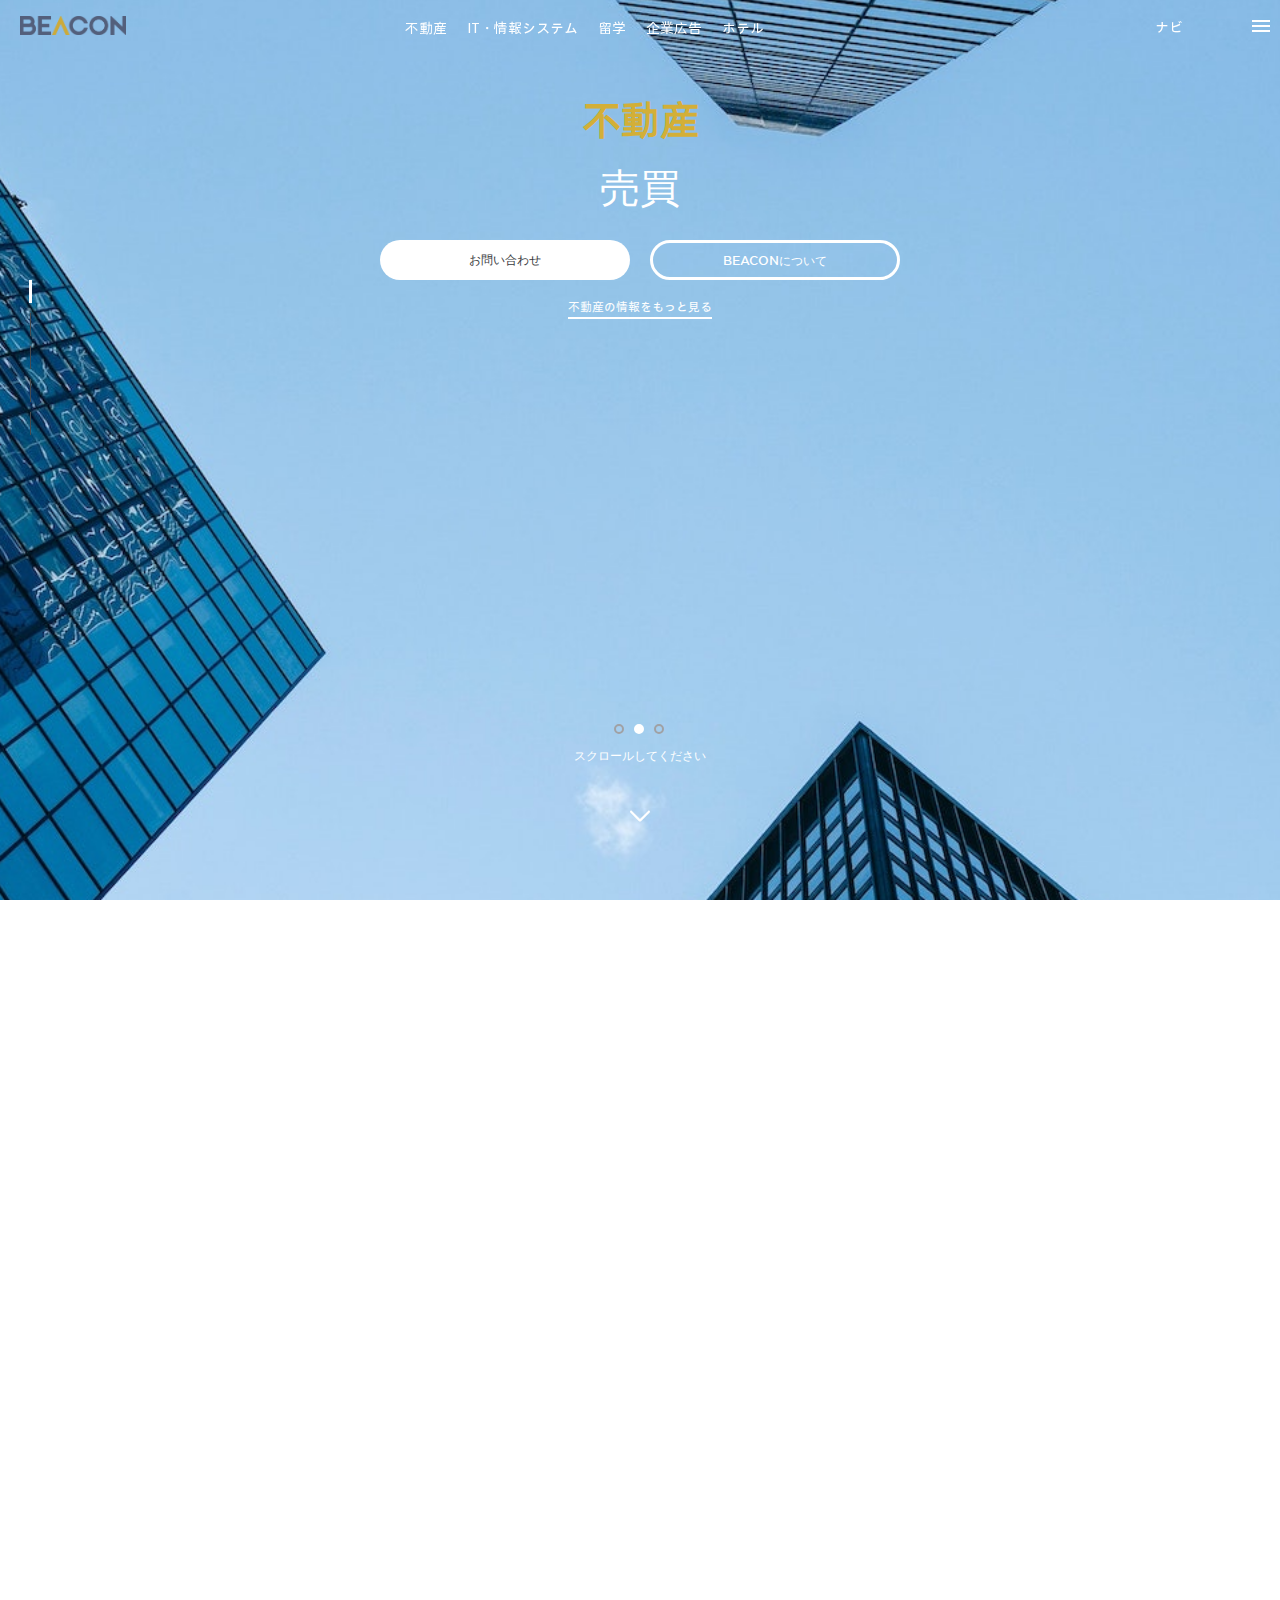
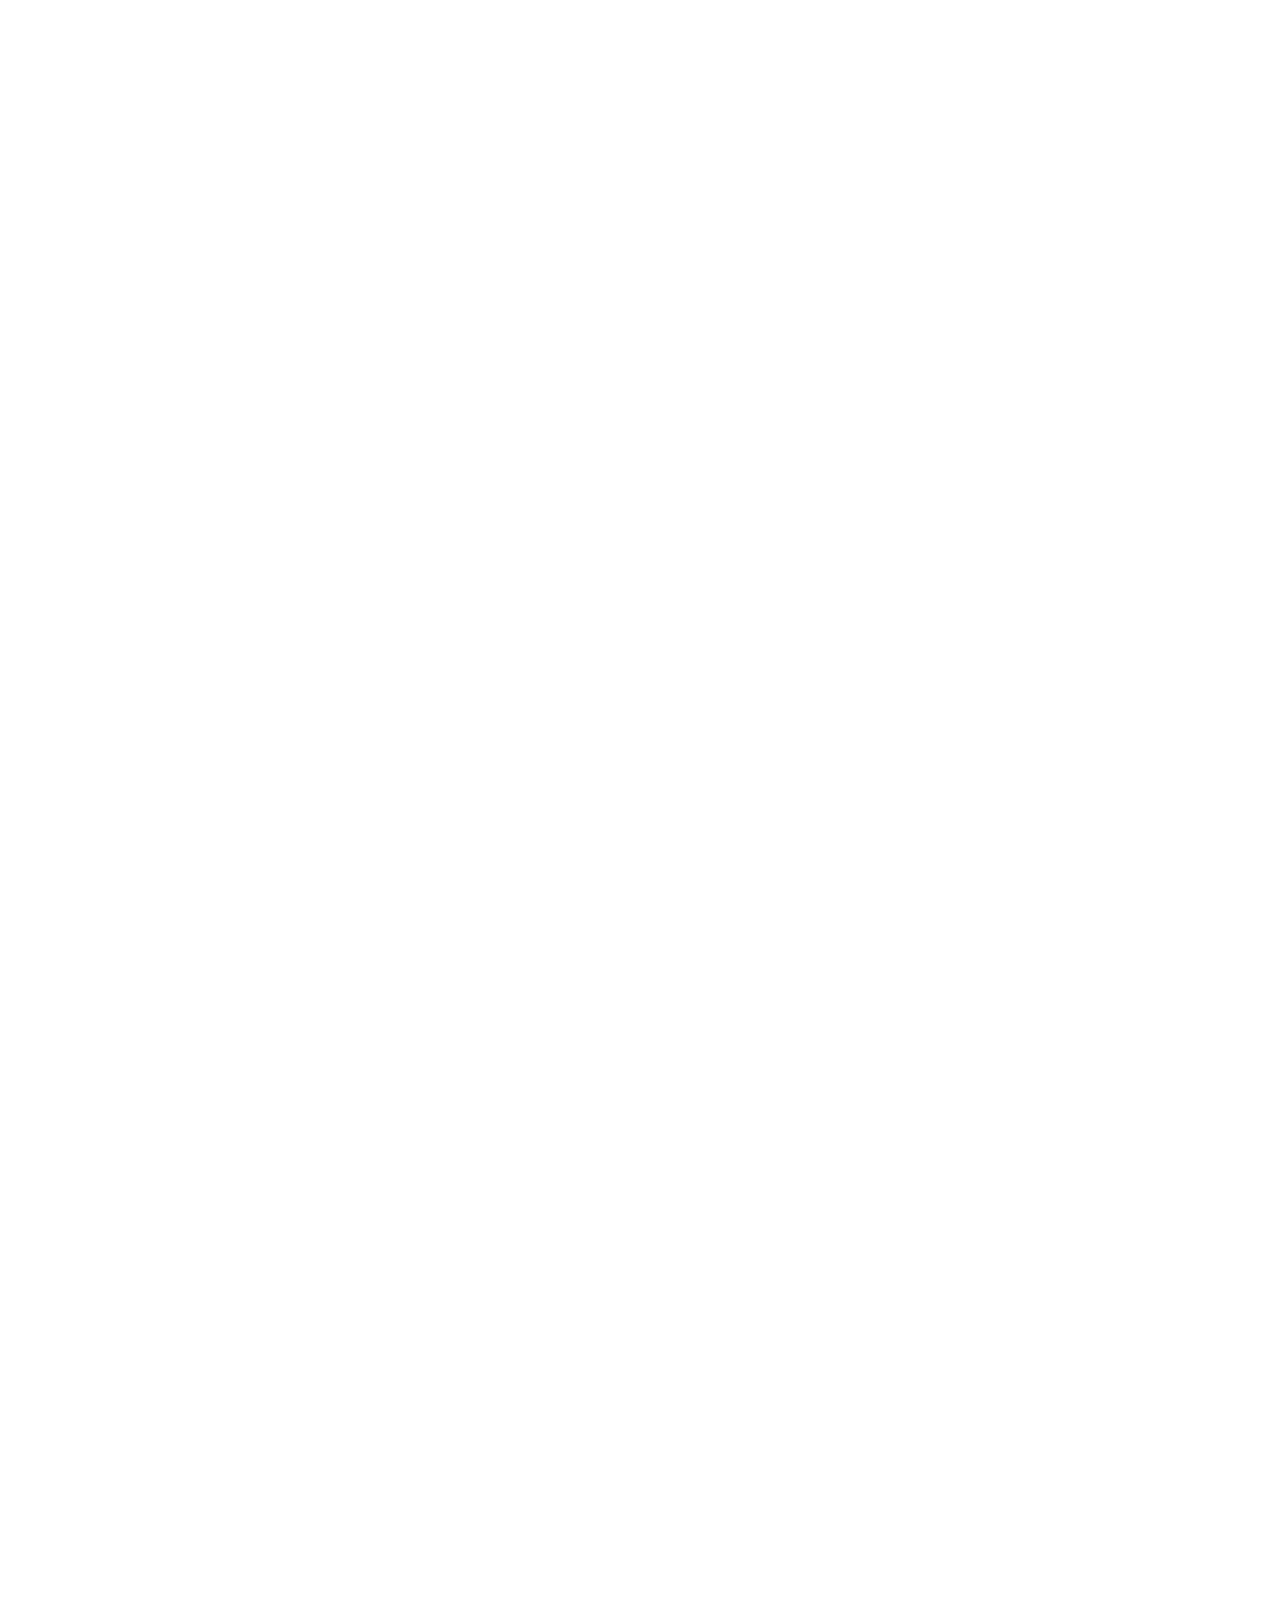
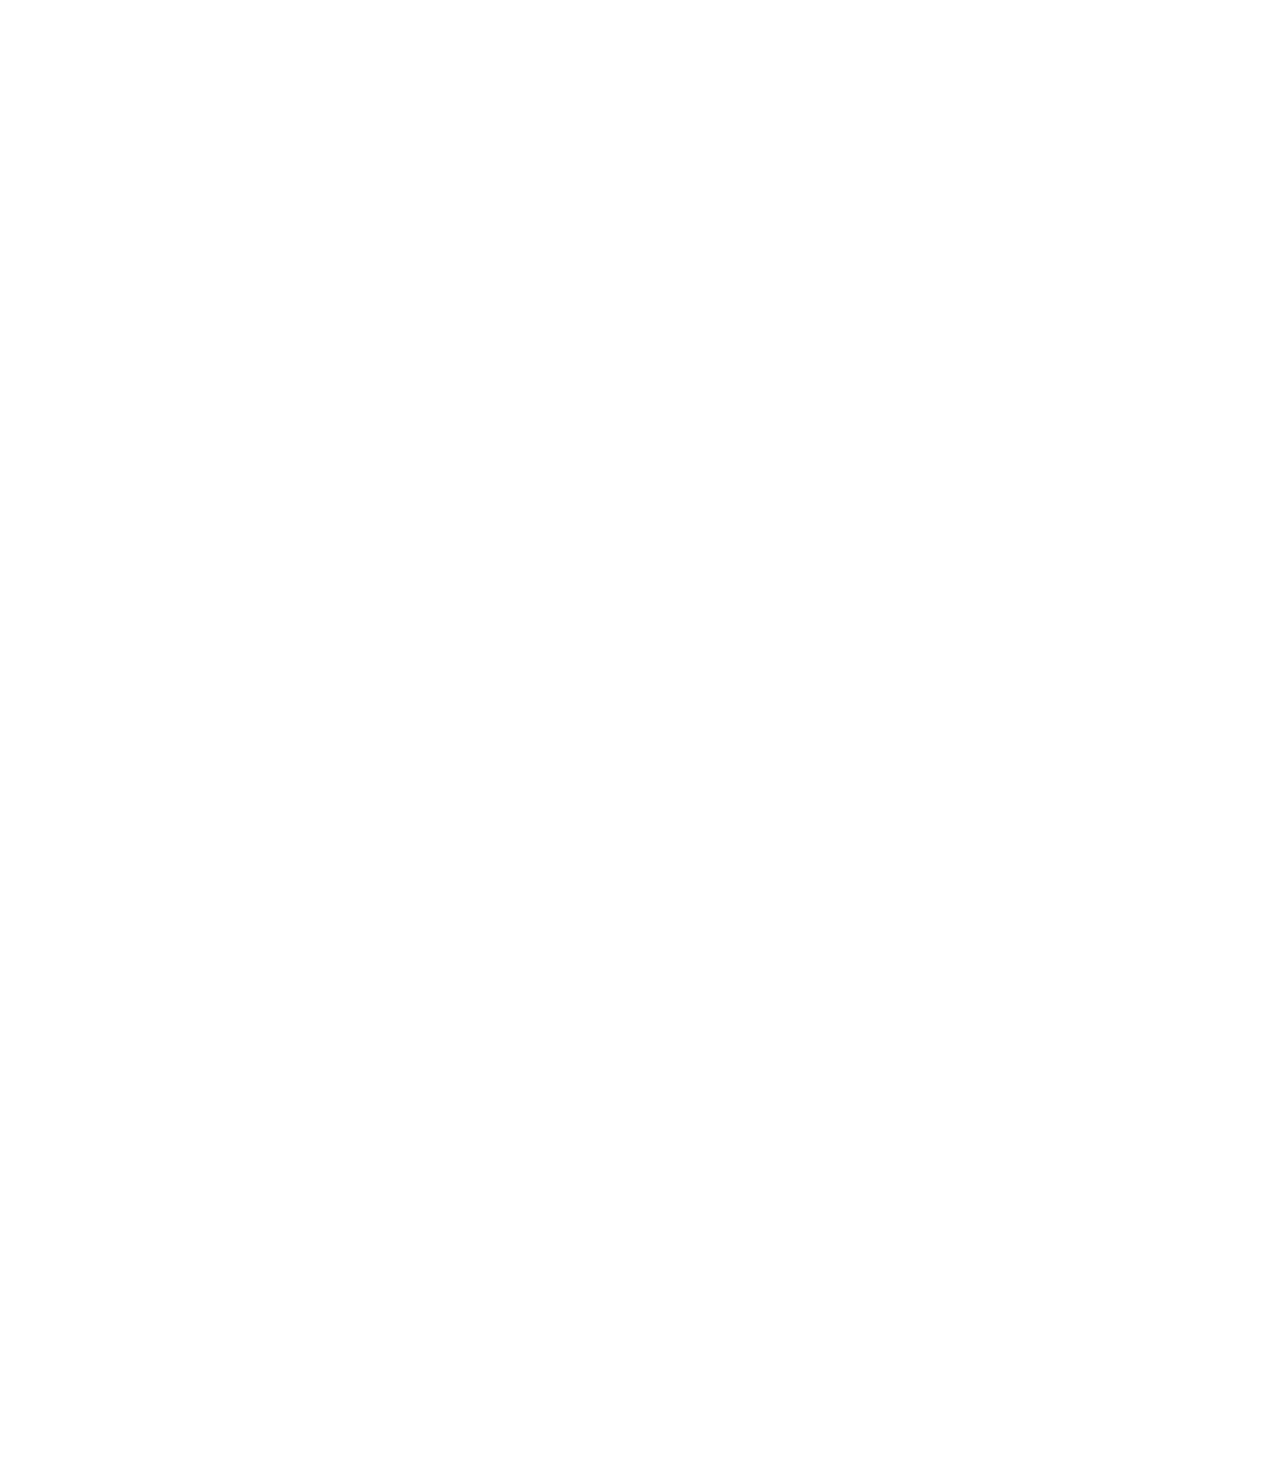
==== commit e46b037d: "1" ====
--- a/index.html
+++ b/index.html
@@ -120,9 +120,9 @@
                     <a lang="index_more" href="./html/study.html"></a>
                 </div>
             </div>
-            <div class="official" style="background-color:aqua">
+            <!-- <div class="official" style="background-color:aqua">
                 <img src="./images/img/weixin.png">
-            </div>
+            </div> -->
         </div>
 
         <!-- 第四个屏幕 -->
--- a/css/common.css
+++ b/css/common.css
@@ -79,14 +79,14 @@
     position: absolute;
     float: left;
     padding-top: 16px;
-    /* width: 1560px; */
-    height: 52px;
+    width: 106px;
+    height: 19px;
     box-sizing: border-box;
     display:flex;
 }
 .logo img {
     width: 100%;
-    height: 24px;
+    height: 19px;
 }
 .logo a {
     position: absolute;
